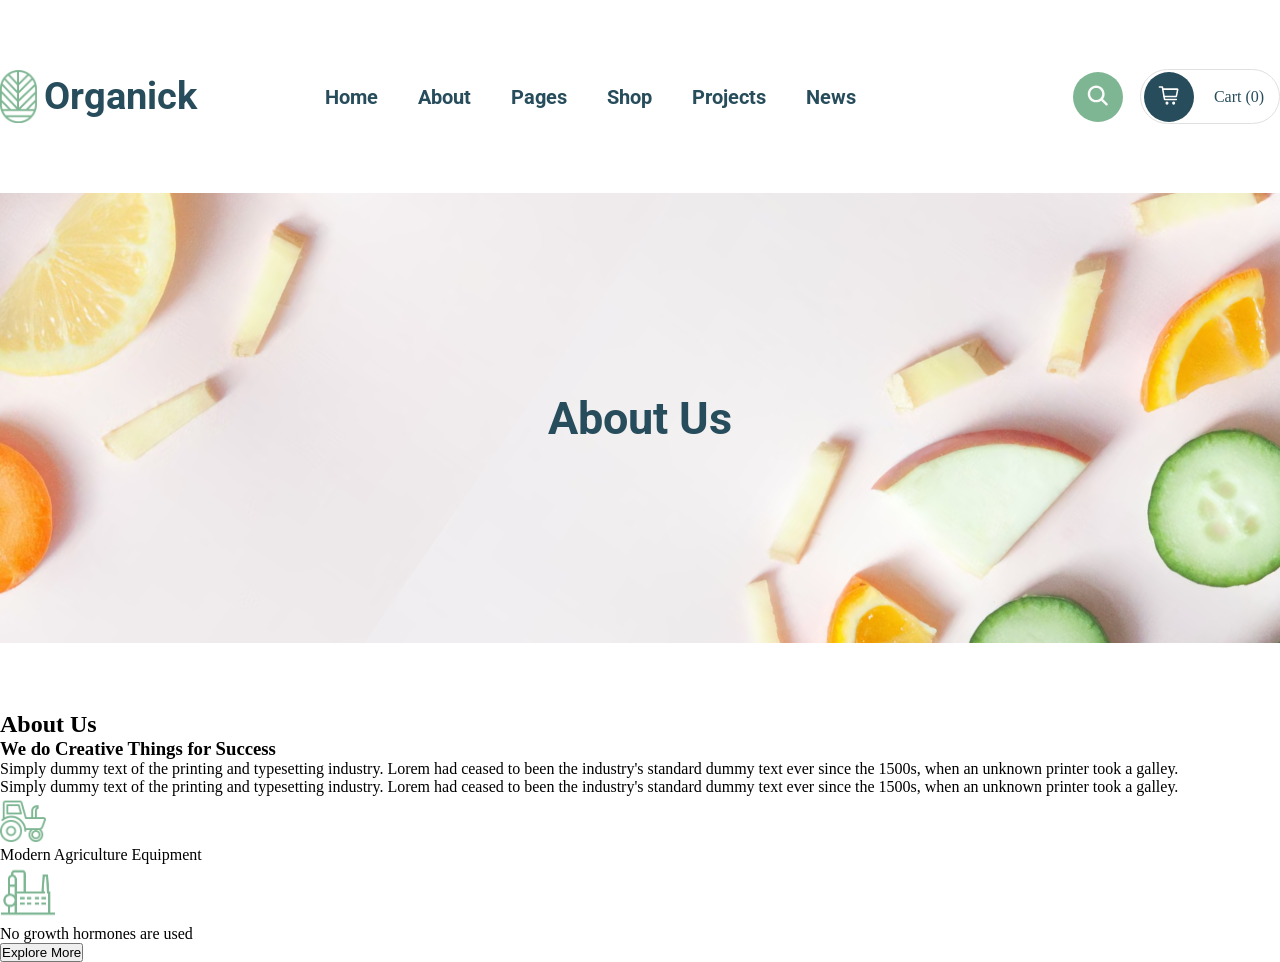
==== index.html @ ae167302 "добавление новой секции" ====
<!DOCTYPE html>
<html lang="en">
  <head>
    <meta charset="UTF-8" />
    <meta http-equiv="X-UA-Compatible" content="IE=edge" />
    <meta name="viewport" content="width=device-width, initial-scale=1.0" />
    <title>Document</title>
    <link rel="stylesheet" href="./styles.css" />
    <link rel="preconnect" href="https://fonts.googleapis.com" />
    <link rel="preconnect" href="https://fonts.gstatic.com" crossorigin />
    <link
      href="https://fonts.googleapis.com/css2?family=Roboto:ital,wght@0,100..900;1,100..900&display=swap"
      rel="stylesheet"
    />
  </head>
  <body>
    <header class="header">
      <div class="container">
        <a href="#" class="header-logo">
          <img
            src="./image/logo-organick.png"
            class="logo-organick"
            alt="logo-organick"
          />
          <span class="organick-text">Organick</span>
        </a>
        <nav class="header-navigation">
          <ul class="navigation-list">
            <li class="navigation-item">
              <a href="#" class="navigation-link">Home</a>
            </li>
            <li class="navigation-item">
              <a href="#" class="navigation-link">About</a>
            </li>
            <li class="navigation-item">
              <a href="#" class="navigation-link">Pages</a>
            </li>
            <li class="navigation-item">
              <a href="#" class="navigation-link">Shop</a>
            </li>
            <li class="navigation-item">
              <a href="#" class="navigation-link">Projects</a>
            </li>
            <li class="navigation-item">
              <a href="#" class="navigation-link">News</a>
            </li>
          </ul>
        </nav>
        <div class="header-btn__actions">
          <div class="search">
            <input type="text" class="search-btn_input" />
            <button class="search-btn">
              <img
                src="./image/loop.svg"
                alt="search-loop"
                width="21px"
                height="21px"
              />
            </button>
          </div>
          <div class="basket-wrapper">
            <button class="basket-btn">
              <img
                src="./image/basket_logo.svg"
                alt="basket-logo"
                class="basket-logo_header"
                width="21px"
                height="21px"
              />
            </button>
            <span>Cart (0)</span>
          </div>
        </div>
      </div>
    </header>

    <section class="header-bg">
      <h1>About Us</h1>
    </section>

    <section class="salad">
      <div class="container">
        <div class="salad-container">
          <div class="salad-text">
            <div class="salad-text__descriptions">
              <h2>About Us</h2>
            </div>
            <h3 class="salad-text__title">We do Creative Things for Success</h3>
            <p class="salad-text__paragraph">
              Simply dummy text of the printing and typesetting industry. Lorem
              had ceased to been the industry's standard dummy text ever since
              the 1500s, when an unknown printer took a galley.
            </p>

            <p class="salad-text__paragraph">
              Simply dummy text of the printing and typesetting industry. Lorem
              had ceased to been the industry's standard dummy text ever since
              the 1500s, when an unknown printer took a galley.
            </p>
            <div class="salad-block__img">
              <div class="salad-block__tractor">
                <img src="./image/Tractor.svg" alt="tractor" />
                <p>Modern Agriculture Equipment</p>
              </div>
              <div class="salad-block__factory">
                <img src="./image/factory.svg" alt="factory" />
                <p>No growth hormones are used</p>
              </div>
            </div>

            <button class="salad-text__button">Explore More</button>
          </div>
        </div>
      </div>
    </section>
  </body>
</html>
---- styles.css ----
* {
  margin: 0;
  padding: 0;
  box-sizing: border-box;
}

.container {
  max-width: 1400px;

  display: flex;
  justify-content: space-between;
  align-items: center;
  gap: 30px;

  margin: 0 auto;
}

.header {
  background-color: white;
  color: rgba(39, 76, 91, 1);
  padding-top: 69px;
  padding-bottom: 69px;
}

.header-logo {
  display: flex;
  gap: 19px;

  text-decoration: none;
  color: rgba(39, 76, 91, 1);
}

.header-logo:hover {
  color: rgb(21, 50, 61);
}

.logo-organick {
  width: 36.58px;
  height: 53.72px;
  border: 2px;
}

.organick-text {
  display: flex;
  align-items: end;

  width: 154px;
  height: 45px;

  font-family: Roboto, sans-serif;
  font-weight: 700;
  font-style: Bold;
  font-size: 38px;
  line-height: 100%;
  letter-spacing: 0%;
}

.navigation-list {
  display: flex;
  justify-content: space-between;
  flex-wrap: wrap;
  gap: 40px;

  list-style: none;
}

.navigation-item {
  font-family: Roboto, sans-serif;
  font-weight: 700;
  font-size: 20px;
  line-height: 100%;

  color: rgba(39, 76, 91, 1);
}

.navigation-link {
  text-decoration: none;
  color: rgba(39, 76, 91, 1);
}

.navigation-link:hover {
  color: rgb(27, 53, 65);
}

.search {
  display: flex;
  align-items: center;

  border: 1px solid white;
  border-radius: 36px;

  height: 55px;
}

.search-btn_input {
  flex-grow: 0.96;

  height: 100%;
  width: 100px;

  border: none;
  outline: none;
}

.search-btn {
  background-color: rgba(126, 182, 147, 1);

  display: inline-block;
  text-align: center;

  width: 50px;
  height: 50px;
  border-radius: 50%;
  border: none;

  cursor: pointer;
}

.basket-wrapper {
  display: flex;
  border-radius: 33px;
  border: 1px solid rgba(224, 224, 224, 1);
  gap: 25px;
  align-items: center;
  justify-content: center;

  width: 140px;
}

.basket-btn {
  background-color: white;
  flex-shrink: 0;

  width: 50px;
  height: 50px;

  border-radius: 9999px;
  border: none;
  background-color: rgba(39, 76, 91, 1);
  margin-right: 7px;

  cursor: pointer;
}

.header-btn__actions {
  display: flex;
  gap: 16px;
  justify-content: space-between;

  flex-wrap: wrap;
}

span {
  position: relative;
  right: 12px;
}

@media (max-width: 1200px) {
  .container {
    flex-direction: column;
    align-items: center;
  }

  .header-logo {
    justify-content: center;
    margin-bottom: 15px;
  }

  .header-navigation {
    margin: 15px 0;
  }

  .navigation-list {
    justify-content: center;
  }

  .header-btn__actions {
    display: flex;
    justify-content: center;
    margin-top: 15px;
  }

  .search,
  .basket-wrapper {
    margin: 0 5px;
  }

  .search-btn_input {
    height: 100%;
  }
}

@media (max-width: 580px) {
  .header-logo {
    margin: 0 auto;
  }

  .header-navigation {
    margin: 10 auto;
  }

  .navigation-list {
    flex-direction: column;
    gap: 20px;
  }

  .header-btn__actions {
    flex-wrap: wrap;
  }
}

.header-bg {
  display: flex;
  justify-content: center;
  align-items: center;

  color: rgba(39, 76, 91, 1);
  font-size: 30px;
  font-family: Roboto, sans-serif;
  background: url(./image/header_bg.png) no-repeat center/cover;

  height: 450px;
  margin-bottom: 68px;
}

.salad-container {
  display: flex;
}
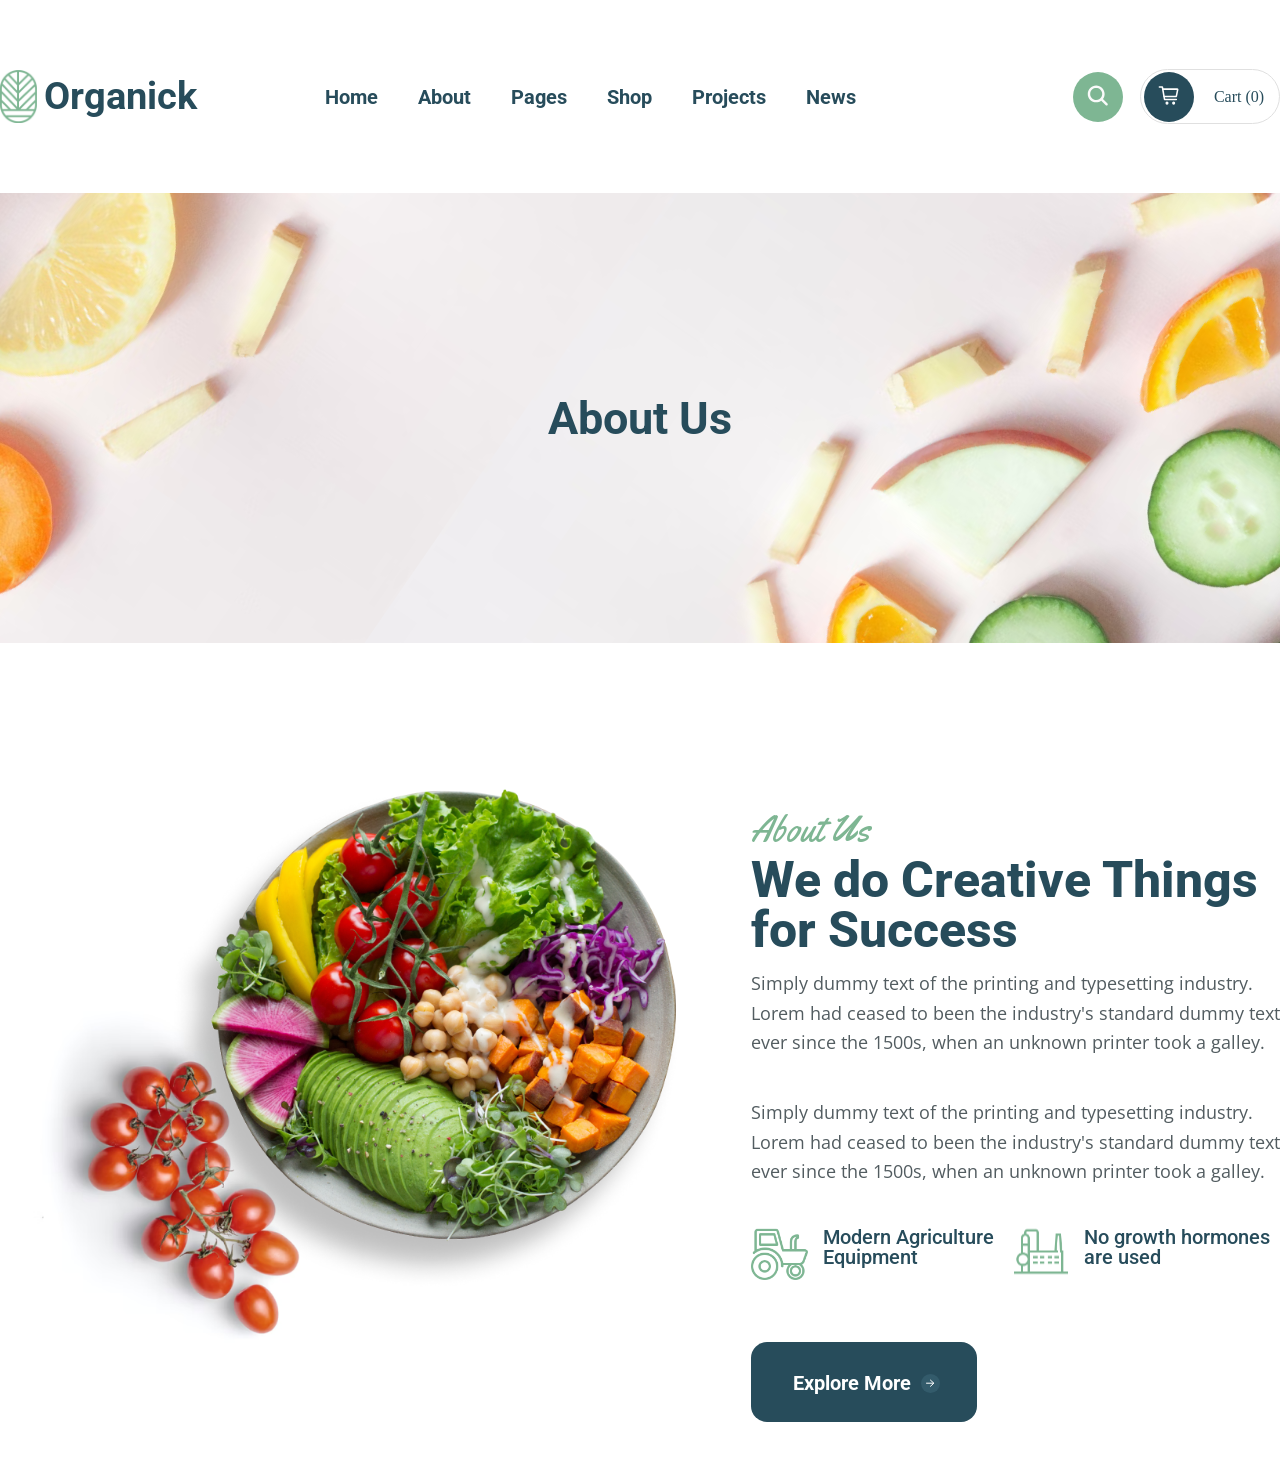
==== commit a2553577: "добавление третьей секции. нужно доработать" ====
--- a/index.html
+++ b/index.html
@@ -10,6 +10,16 @@
     <link rel="preconnect" href="https://fonts.gstatic.com" crossorigin />
     <link
       href="https://fonts.googleapis.com/css2?family=Roboto:ital,wght@0,100..900;1,100..900&display=swap"
+      rel="stylesheet"
+    />
+    <link rel="preconnect" href="https://fonts.gstatic.com" crossorigin />
+    <link
+      href="https://fonts.googleapis.com/css2?family=Yellowtail&display=swap"
+      rel="stylesheet"
+    />
+
+    <link
+      href="https://fonts.googleapis.com/css2?family=Open+Sans:ital,wght@0,300..800;1,300..800&display=swap"
       rel="stylesheet"
     />
   </head>
@@ -81,6 +91,11 @@
     <section class="salad">
       <div class="container">
         <div class="salad-container">
+          <img
+            src="./image/salad-background.png"
+            alt="salat-background"
+            class="salad__background"
+          />
           <div class="salad-text">
             <div class="salad-text__descriptions">
               <h2>About Us</h2>
@@ -108,7 +123,16 @@
               </div>
             </div>
 
-            <button class="salad-text__button">Explore More</button>
+            <button class="salad-text__button">
+              Explore More
+              <img
+                src="./image/Aerrow.svg"
+                alt="aerrow"
+                class="aerrow-btn"
+                width="19px"
+                height="19px"
+              />
+            </button>
           </div>
         </div>
       </div>
--- a/styles.css
+++ b/styles.css
@@ -223,6 +223,121 @@
   margin-bottom: 68px;
 }
 
+.salad-text__descriptions h2 {
+  margin-top: 70px;
+  margin-bottom: 8px;
+}
+
 .salad-container {
   display: flex;
-}
+  justify-content: space-between;
+  margin-top: 65px;
+
+  gap: 35px;
+}
+
+.salad-text {
+  max-width: 675px;
+  position: relative;
+  top: -35px;
+}
+
+.salad-text__descriptions h2 {
+  font-family: Yellowtail, sans-serif;
+  font-weight: 400;
+  font-size: 36px;
+  line-height: 100%;
+
+  color: rgba(126, 182, 147, 1);
+}
+
+.salad-text__title {
+  font-family: Roboto, sans-serif;
+  font-weight: 800;
+  font-style: Bold;
+  font-size: 50px;
+  line-height: 100%;
+
+  color: rgba(39, 76, 91, 1);
+
+  margin-bottom: 14px;
+}
+
+.salad-block__img {
+  display: flex;
+  justify-content: space-between;
+}
+
+.salad-block__tractor {
+  display: flex;
+  font-family: Roboto, sans-serif;
+  font-weight: 500;
+  font-size: 20px;
+  line-height: 100%;
+  color: rgba(39, 76, 91, 1);
+
+  gap: 15px;
+}
+
+.salad-block__tractor img {
+  position: relative;
+  top: -4px;
+}
+
+.salad-block__factory {
+  display: flex;
+  font-family: Roboto, sans-serif;
+  font-weight: 500;
+  font-size: 20px;
+  line-height: 100%;
+  color: rgba(39, 76, 91, 1);
+
+  gap: 15px;
+}
+
+.salad-block__factory img {
+  position: relative;
+  top: -4px;
+}
+
+.salad-text__paragraph {
+  font-family: "Open Sans", sans-serif;
+  font-weight: 400;
+  font-size: 18px;
+  line-height: 165%;
+
+  color: rgba(82, 92, 96, 1);
+  margin-bottom: 40px;
+}
+
+.salad__background {
+  width: 900px;
+  height: 600px;
+}
+
+.salad-text__button {
+  margin-top: 58px;
+
+  width: 226px;
+  height: 80px;
+  border-radius: 16px;
+
+  padding: 28px 39px 29px 39px;
+  gap: 10px;
+  background-color: rgba(39, 76, 91, 1);
+
+  font-family: Roboto, sans-serif;
+  font-weight: 700;
+  font-style: bold;
+  font-size: 20px;
+  line-height: 100%;
+
+  color: rgba(255, 255, 255, 1);
+  border: 0;
+}
+
+.aerrow-btn {
+  position: relative;
+  left: 5px;
+  top: 3px;
+}
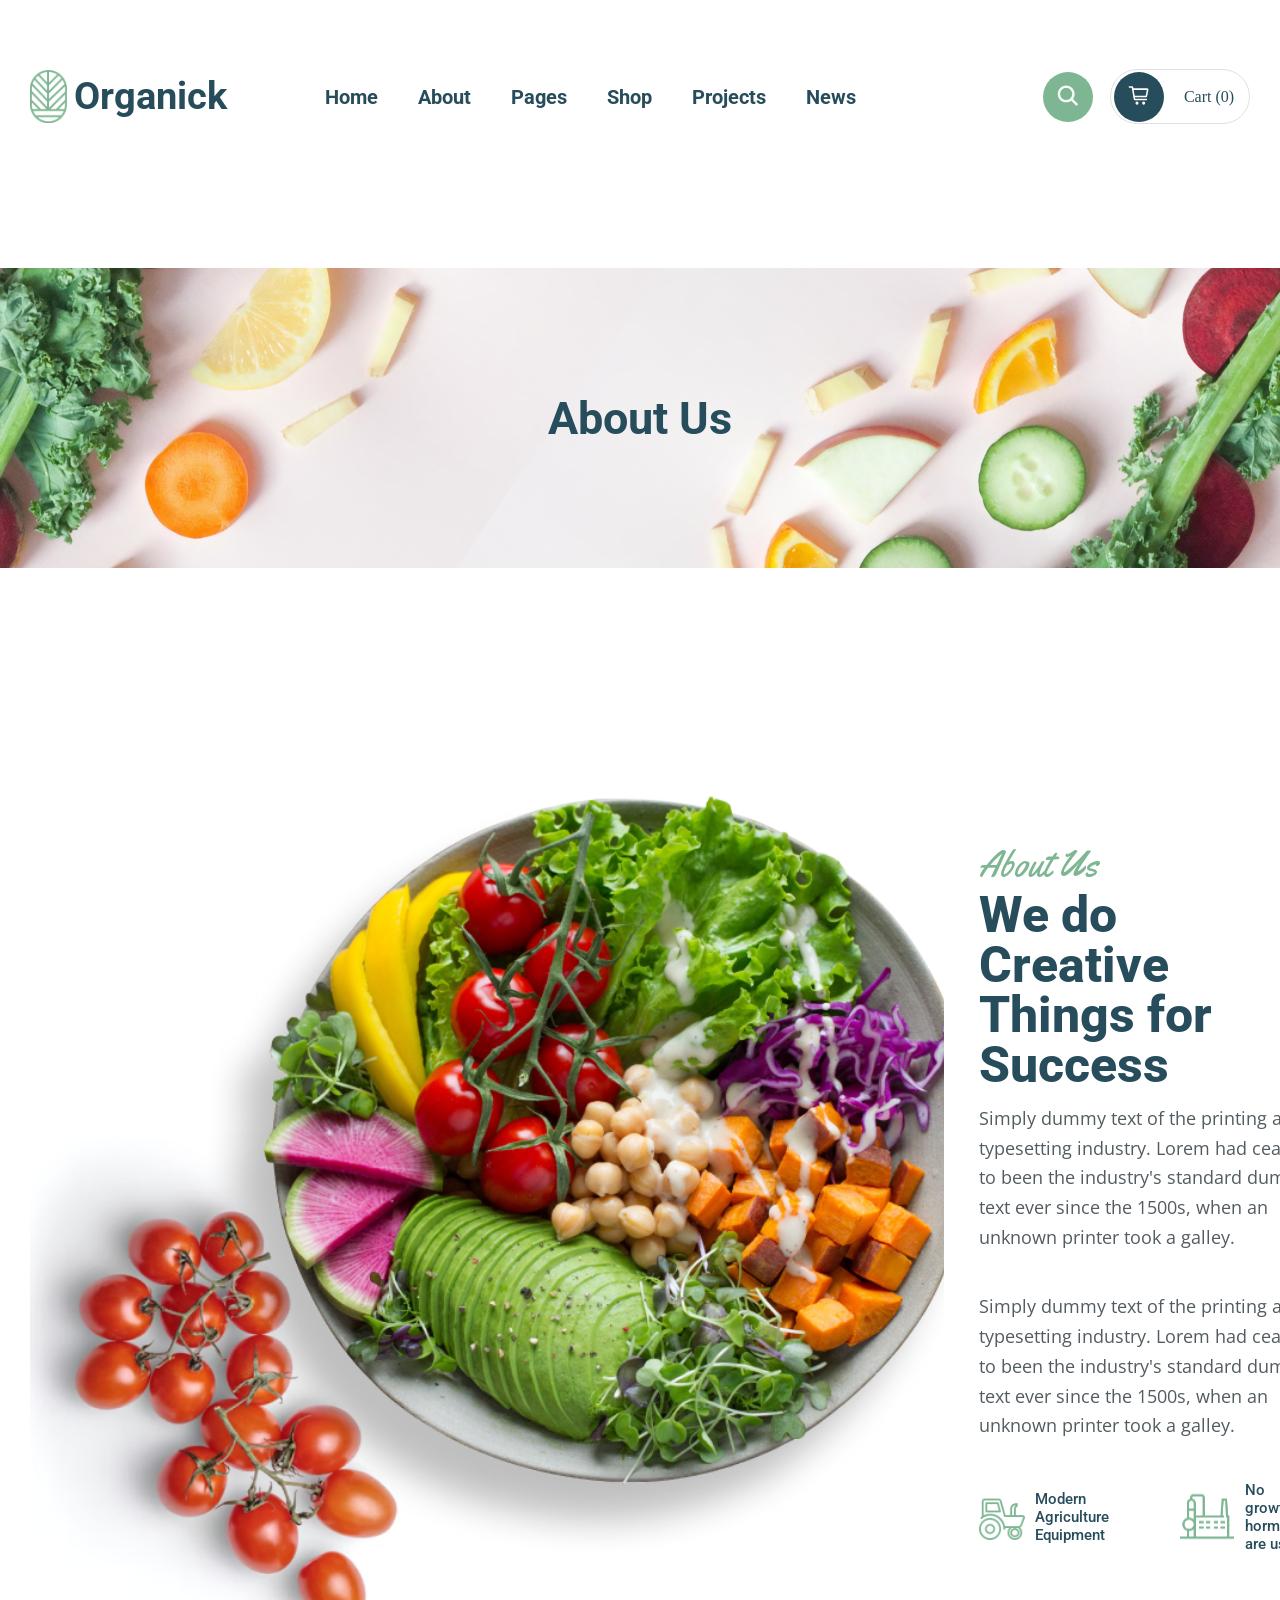
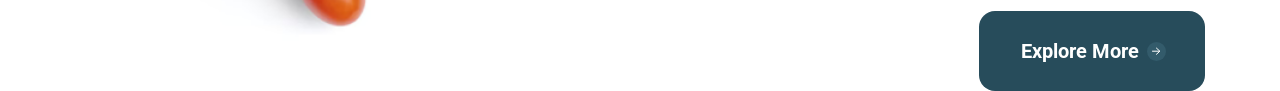
==== commit f02fb013: "подреддактировал 2 и 3 секции" ====
--- a/index.html
+++ b/index.html
@@ -115,24 +115,32 @@
             <div class="salad-block__img">
               <div class="salad-block__tractor">
                 <img src="./image/Tractor.svg" alt="tractor" />
-                <p>Modern Agriculture Equipment</p>
+                <p>
+                  Modern Agriculture <br />
+                  Equipment
+                </p>
               </div>
               <div class="salad-block__factory">
                 <img src="./image/factory.svg" alt="factory" />
-                <p>No growth hormones are used</p>
+                <p>
+                  No growth <br />
+                  hormones are used
+                </p>
               </div>
             </div>
 
-            <button class="salad-text__button">
-              Explore More
-              <img
-                src="./image/Aerrow.svg"
-                alt="aerrow"
-                class="aerrow-btn"
-                width="19px"
-                height="19px"
-              />
-            </button>
+            <div class="button-explore">
+              <button class="salad-text__button">
+                Explore More
+                <img
+                  src="./image/Aerrow.svg"
+                  alt="aerrow"
+                  class="aerrow-btn"
+                  width="19px"
+                  height="19px"
+                />
+              </button>
+            </div>
           </div>
         </div>
       </div>
--- a/styles.css
+++ b/styles.css
@@ -5,7 +5,7 @@
 }
 
 .container {
-  max-width: 1400px;
+  max-width: 1600px;
 
   display: flex;
   justify-content: space-between;
@@ -13,6 +13,7 @@
   gap: 30px;
 
   margin: 0 auto;
+  padding: 0 30px;
 }
 
 .header {
@@ -217,8 +218,8 @@
   color: rgba(39, 76, 91, 1);
   font-size: 30px;
   font-family: Roboto, sans-serif;
-  background: url(./image/header_bg.png) no-repeat center/cover;
-
+
+  background: url(./image/header_bg.png) no-repeat center/contain;
   height: 450px;
   margin-bottom: 68px;
 }
@@ -237,9 +238,9 @@
 }
 
 .salad-text {
-  max-width: 675px;
-  position: relative;
-  top: -35px;
+  display: flex;
+  flex-direction: column;
+  justify-content: space-between;
 }
 
 .salad-text__descriptions h2 {
@@ -266,38 +267,33 @@
 .salad-block__img {
   display: flex;
   justify-content: space-between;
+  align-items: center;
+  gap: 70px;
 }
 
 .salad-block__tractor {
   display: flex;
   font-family: Roboto, sans-serif;
   font-weight: 500;
-  font-size: 20px;
-  line-height: 100%;
-  color: rgba(39, 76, 91, 1);
-
-  gap: 15px;
-}
-
-.salad-block__tractor img {
-  position: relative;
-  top: -4px;
+  font-size: 15px;
+
+  color: rgba(39, 76, 91, 1);
+  align-items: center;
+
+  gap: 10px;
 }
 
 .salad-block__factory {
   display: flex;
   font-family: Roboto, sans-serif;
   font-weight: 500;
-  font-size: 20px;
-  line-height: 100%;
-  color: rgba(39, 76, 91, 1);
-
-  gap: 15px;
-}
-
-.salad-block__factory img {
-  position: relative;
-  top: -4px;
+  font-size: 15px;
+  font-style: normal;
+
+  color: rgba(39, 76, 91, 1);
+  align-items: center;
+
+  gap: 10px;
 }
 
 .salad-text__paragraph {
@@ -311,8 +307,7 @@
 }
 
 .salad__background {
-  width: 900px;
-  height: 600px;
+  object-fit: cover;
 }
 
 .salad-text__button {
@@ -334,10 +329,12 @@
 
   color: rgba(255, 255, 255, 1);
   border: 0;
-}
-
-.aerrow-btn {
+
+  cursor: pointer;
+}
+
+.salad-text__button img {
   position: relative;
-  left: 5px;
   top: 3px;
-}
+  left: 3px;
+}
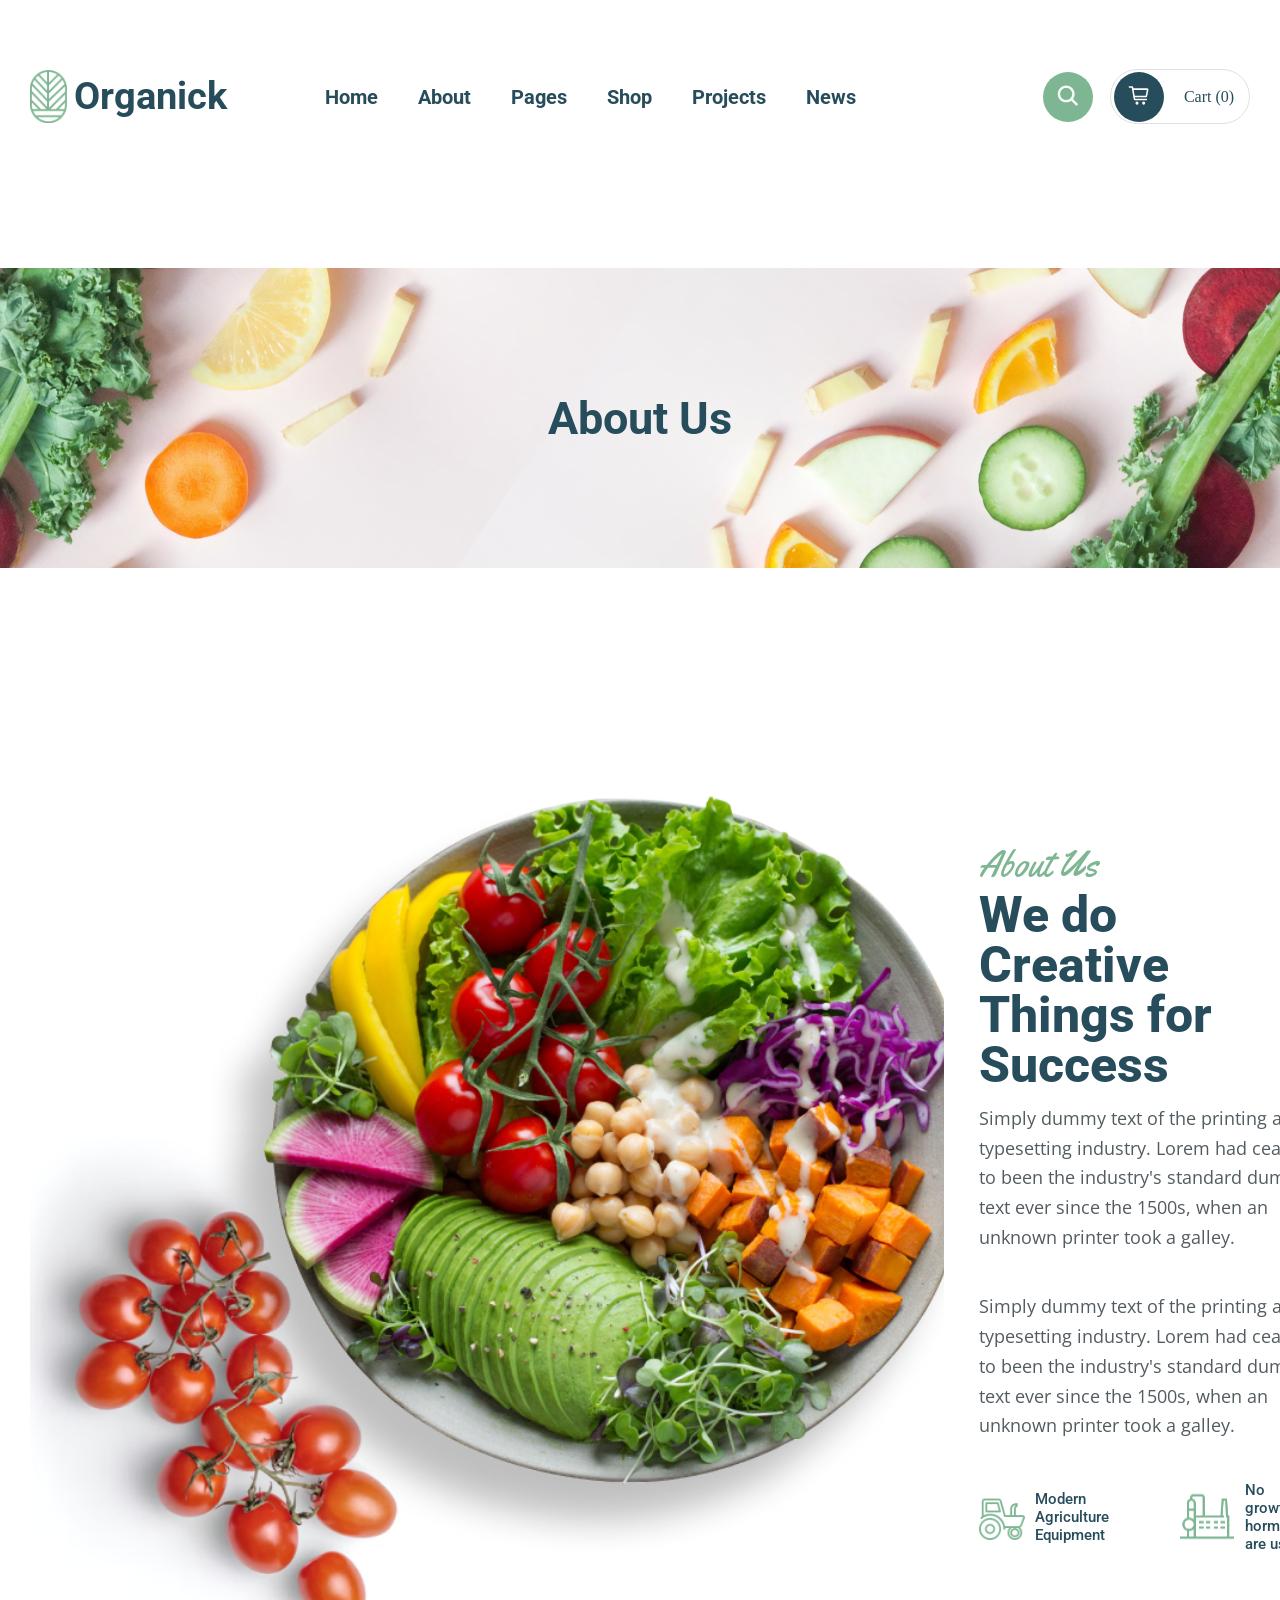
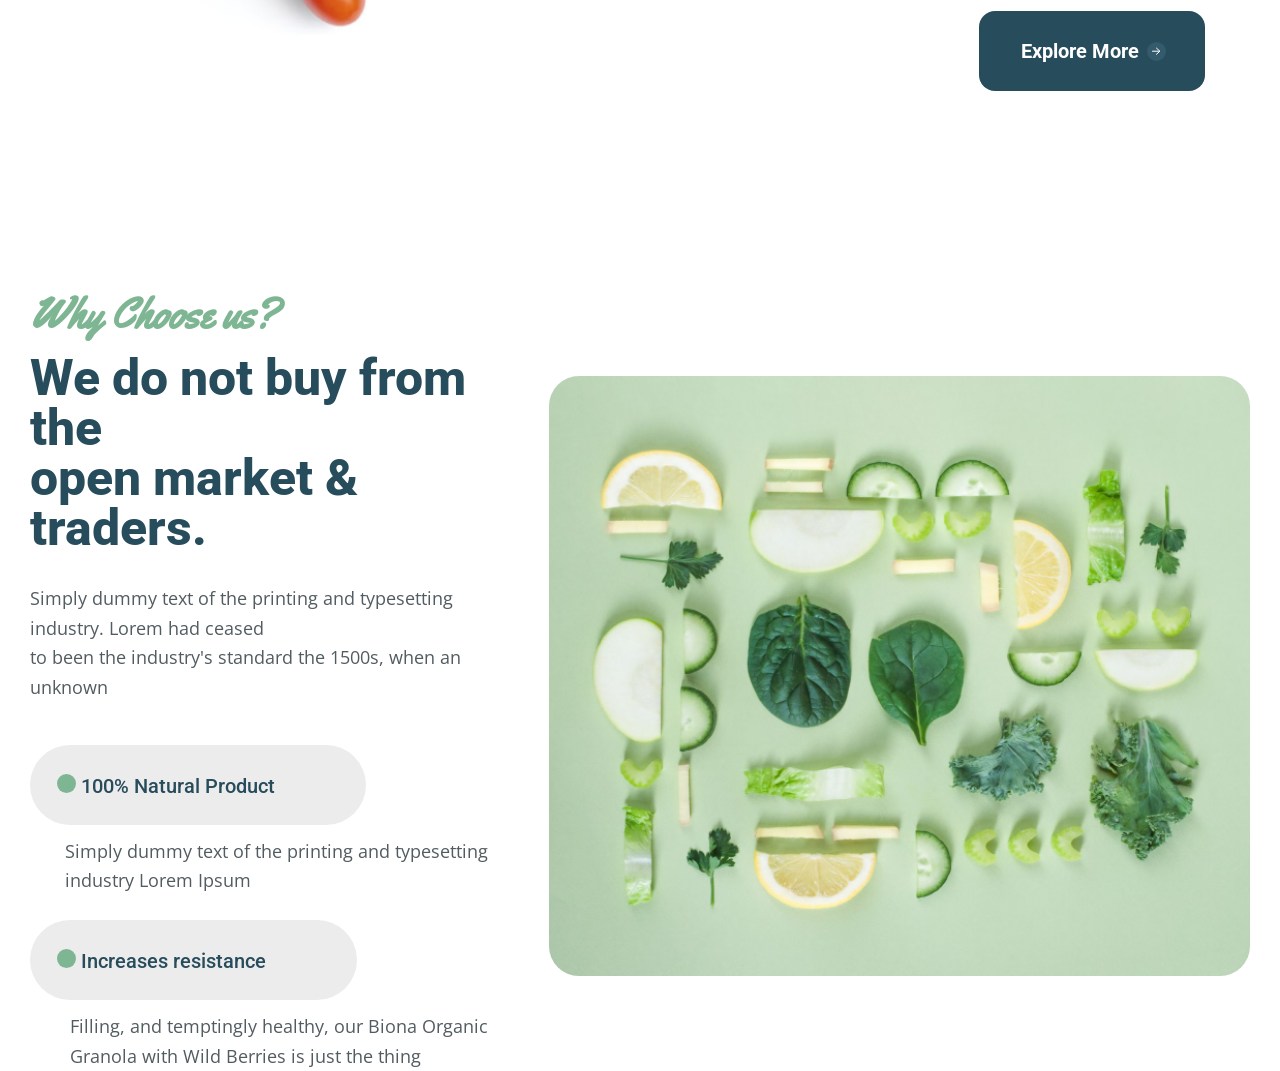
==== commit aec63090: "дописал 4-ую секцию. Нужно подправить" ====
--- a/index.html
+++ b/index.html
@@ -145,5 +145,57 @@
         </div>
       </div>
     </section>
+
+    <section class="natural">
+      <div class="container">
+        <div class="natural-container">
+          <img
+            src="./image/Lemon_cucumber.png"
+            alt="lemon_cucumber"
+            class="vegetables"
+          />
+          <div class="natural-text">
+            <div class="natural-text__descriptions">
+              <h3>Why Choose us?</h3>
+            </div>
+            <div class="natural-text__title">
+              We do not buy from the <br />
+              open market & traders.
+            </div>
+            <div class="natural-text__paragraph">
+              Simply dummy text of the printing and typesetting industry. Lorem
+              had ceased <br />
+              to been the industry's standard the 1500s, when an unknown
+            </div>
+            <div class="natural-product__descriptions">
+              <button class="natural-product__btn">
+                <img
+                  src="./image/circle_icon.svg"
+                  alt="circle_icon"
+                  class="circle_icon_svg1"
+                />
+                100% Natural Product
+              </button>
+              <p class="natural-paragraph">
+                Simply dummy text of the printing and typesetting <br />
+                industry Lorem Ipsum
+              </p>
+              <button class="natural-product__btn">
+                <img
+                  src="./image/circle_icon.svg"
+                  alt="circle_icon"
+                  class="circle_icon_svg2"
+                />
+                Increases resistance
+              </button>
+              <p class="natural-text__paragraphtwo">
+                Filling, and temptingly healthy, our Biona Organic <br />
+                Granola with Wild Berries is just the thing
+              </p>
+            </div>
+          </div>
+        </div>
+      </div>
+    </section>
   </body>
 </html>
--- a/styles.css
+++ b/styles.css
@@ -338,3 +338,106 @@
   top: 3px;
   left: 3px;
 }
+
+.natural-container {
+  margin-top: 190px;
+  display: flex;
+  flex-direction: row-reverse;
+  justify-content: space-between;
+  gap: 51px;
+
+  align-items: center;
+}
+
+.natural-text {
+  display: flex;
+  flex-direction: column;
+  /* justify-content: space-between; */
+
+  gap: 6px;
+}
+
+.natural-text__descriptions {
+  padding-top: 15px;
+
+  font-family: Yellowtail, sans-serif;
+  font-weight: 400;
+  font-size: 36px;
+  line-height: 100%;
+
+  color: rgba(126, 182, 147, 1);
+}
+
+.natural-text__title {
+  padding-top: 15px;
+
+  font-family: Roboto, sans-serif;
+  font-weight: 800;
+  font-size: 50px;
+  line-height: 100%;
+
+  color: rgba(39, 76, 91, 1);
+}
+
+.natural-text__paragraph {
+  font-family: "Open Sans", sans-serif;
+  font-weight: 400;
+  font-size: 18px;
+  line-height: 165%;
+
+  color: rgba(82, 92, 96, 1);
+  padding-top: 25px;
+  padding-bottom: 36px;
+}
+
+.natural-product__btn {
+  border-radius: 49px;
+  padding-top: 29px;
+  padding-right: 91px;
+  padding-bottom: 29px;
+  padding-left: 27px;
+
+  gap: 10px;
+  background-color: rgba(236, 236, 236, 1);
+
+  color: rgba(39, 76, 91, 1);
+  font-family: Roboto, sans-serif;
+  font-size: 20px;
+  font-weight: 500;
+  line-height: 100%;
+
+  border: 0;
+}
+
+.natural-paragraph {
+  font-family: "Open Sans", sans-serif;
+  font-weight: 400;
+  font-size: 18px;
+  line-height: 165%;
+
+  color: rgba(82, 92, 96, 1);
+
+  padding-top: 12px;
+  padding-bottom: 24px;
+
+  display: flex;
+  padding-left: 35px;
+}
+
+.natural-text__paragraphtwo {
+  font-family: "Open Sans", sans-serif;
+  font-weight: 400;
+  font-size: 18px;
+  line-height: 165%;
+
+  color: rgba(82, 92, 96, 1);
+
+  padding-top: 12px;
+  display: flex;
+  padding-left: 40px;
+}
+
+.vegetables {
+  border-radius: 30px;
+  height: 600px;
+}
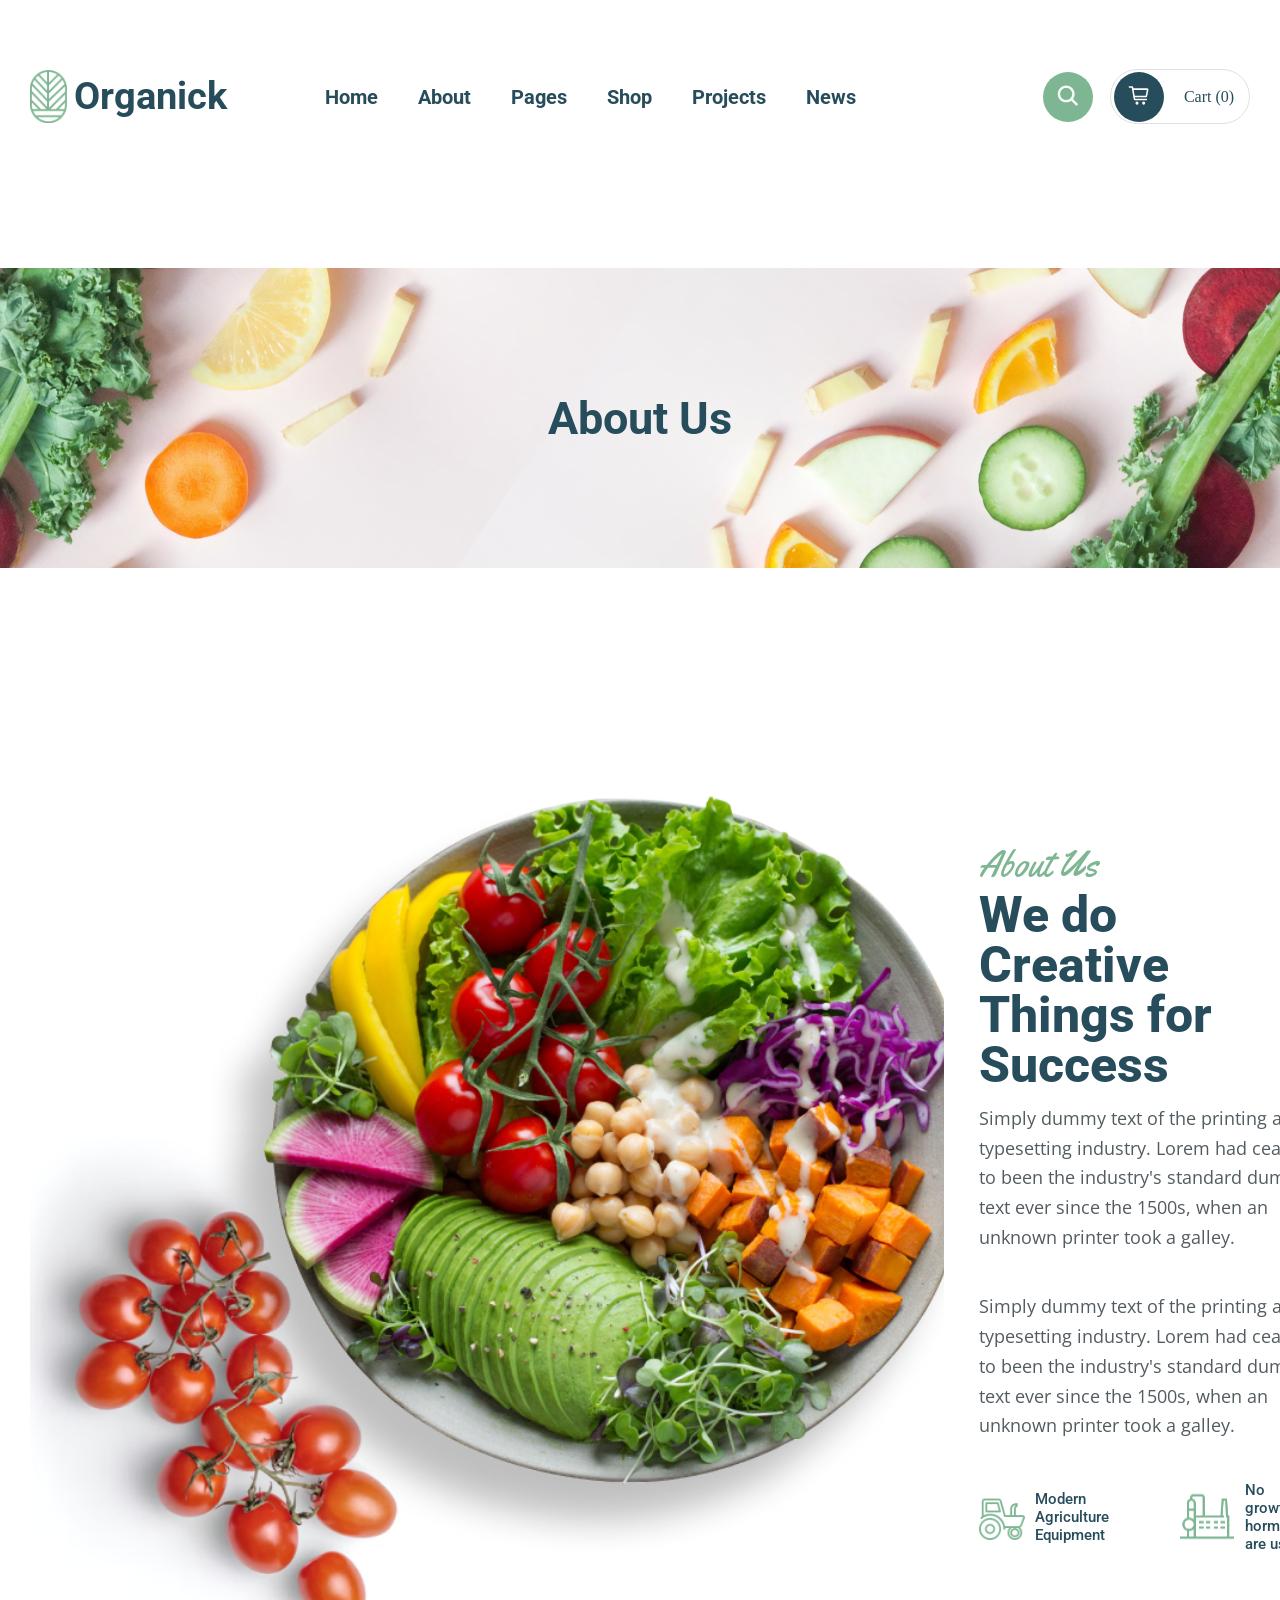
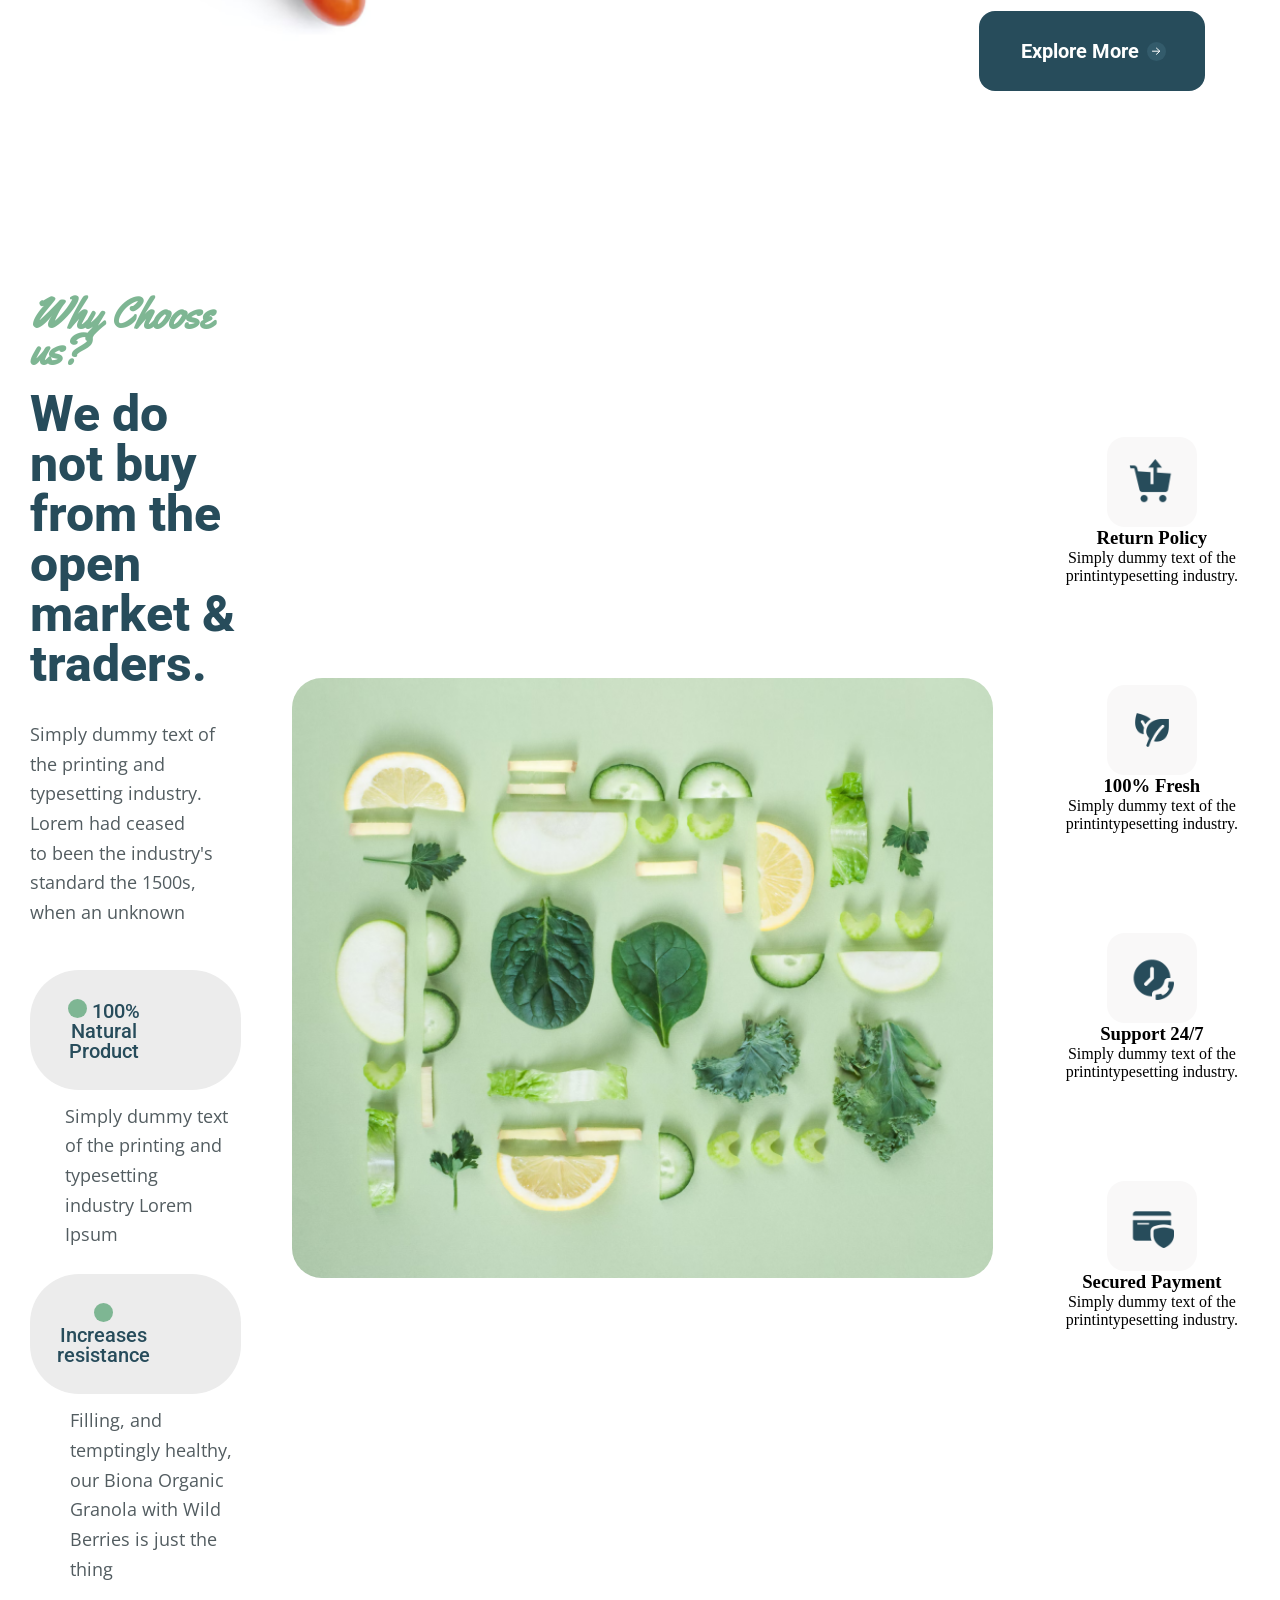
==== commit 4634089d: "добавление новой секции" ====
--- a/index.html
+++ b/index.html
@@ -195,6 +195,48 @@
             </div>
           </div>
         </div>
+
+        <div class="natural-container__item">
+          <div class="natural-item">
+            <div class="natural-item__border">
+              <img
+                src="./image/Return Purchase.svg"
+                alt=""
+                class="return_basket"
+              />
+            </div>
+            <h3 class="natural-item__title">Return Policy</h3>
+            <p>Simply dummy text of the printintypesetting industry.</p>
+          </div>
+
+          <div class="natural-item">
+            <div class="natural-item__border">
+              <img src="./image/fresh_food.svg" alt="" class="fresh_food" />
+            </div>
+            <h3 class="natural-item__title">100% Fresh</h3>
+            <p>Simply dummy text of the printintypesetting industry.</p>
+          </div>
+
+          <div class="natural-item">
+            <div class="natural-item__border">
+              <img src="./image/Phone Time.svg" alt="" class="phone_time" />
+            </div>
+            <h3 class="natural-item__title">Support 24/7</h3>
+            <p>Simply dummy text of the printintypesetting industry.</p>
+          </div>
+
+          <div class="natural-item">
+            <div class="natural-item__border">
+              <img
+                src="./image/Card Security.svg"
+                alt=""
+                class="card_security"
+              />
+            </div>
+            <h3 class="natural-item__title">Secured Payment</h3>
+            <p>Simply dummy text of the printintypesetting industry.</p>
+          </div>
+        </div>
       </div>
     </section>
   </body>
--- a/styles.css
+++ b/styles.css
@@ -337,6 +337,12 @@
   position: relative;
   top: 3px;
   left: 3px;
+}
+
+.natural {
+  display: flex;
+  justify-content: space-between;
+  flex-wrap: wrap;
 }
 
 .natural-container {
@@ -435,9 +441,35 @@
   padding-top: 12px;
   display: flex;
   padding-left: 40px;
+  margin-bottom: 90px;
 }
 
 .vegetables {
   border-radius: 30px;
   height: 600px;
 }
+
+.natural-container__item {
+  display: flex;
+  justify-content: space-around;
+  flex-wrap: wrap;
+}
+
+.natural-item {
+  width: 257px;
+  padding: 50px 10px;
+  background: #fff;
+  border-radius: 30px;
+  text-align: center;
+}
+
+.natural-item__border {
+  margin: 0 auto;
+  display: flex;
+  align-items: center;
+  justify-content: center;
+  width: 90px;
+  height: 90px;
+  background: #f9f8f8;
+  border-radius: 18px;
+}
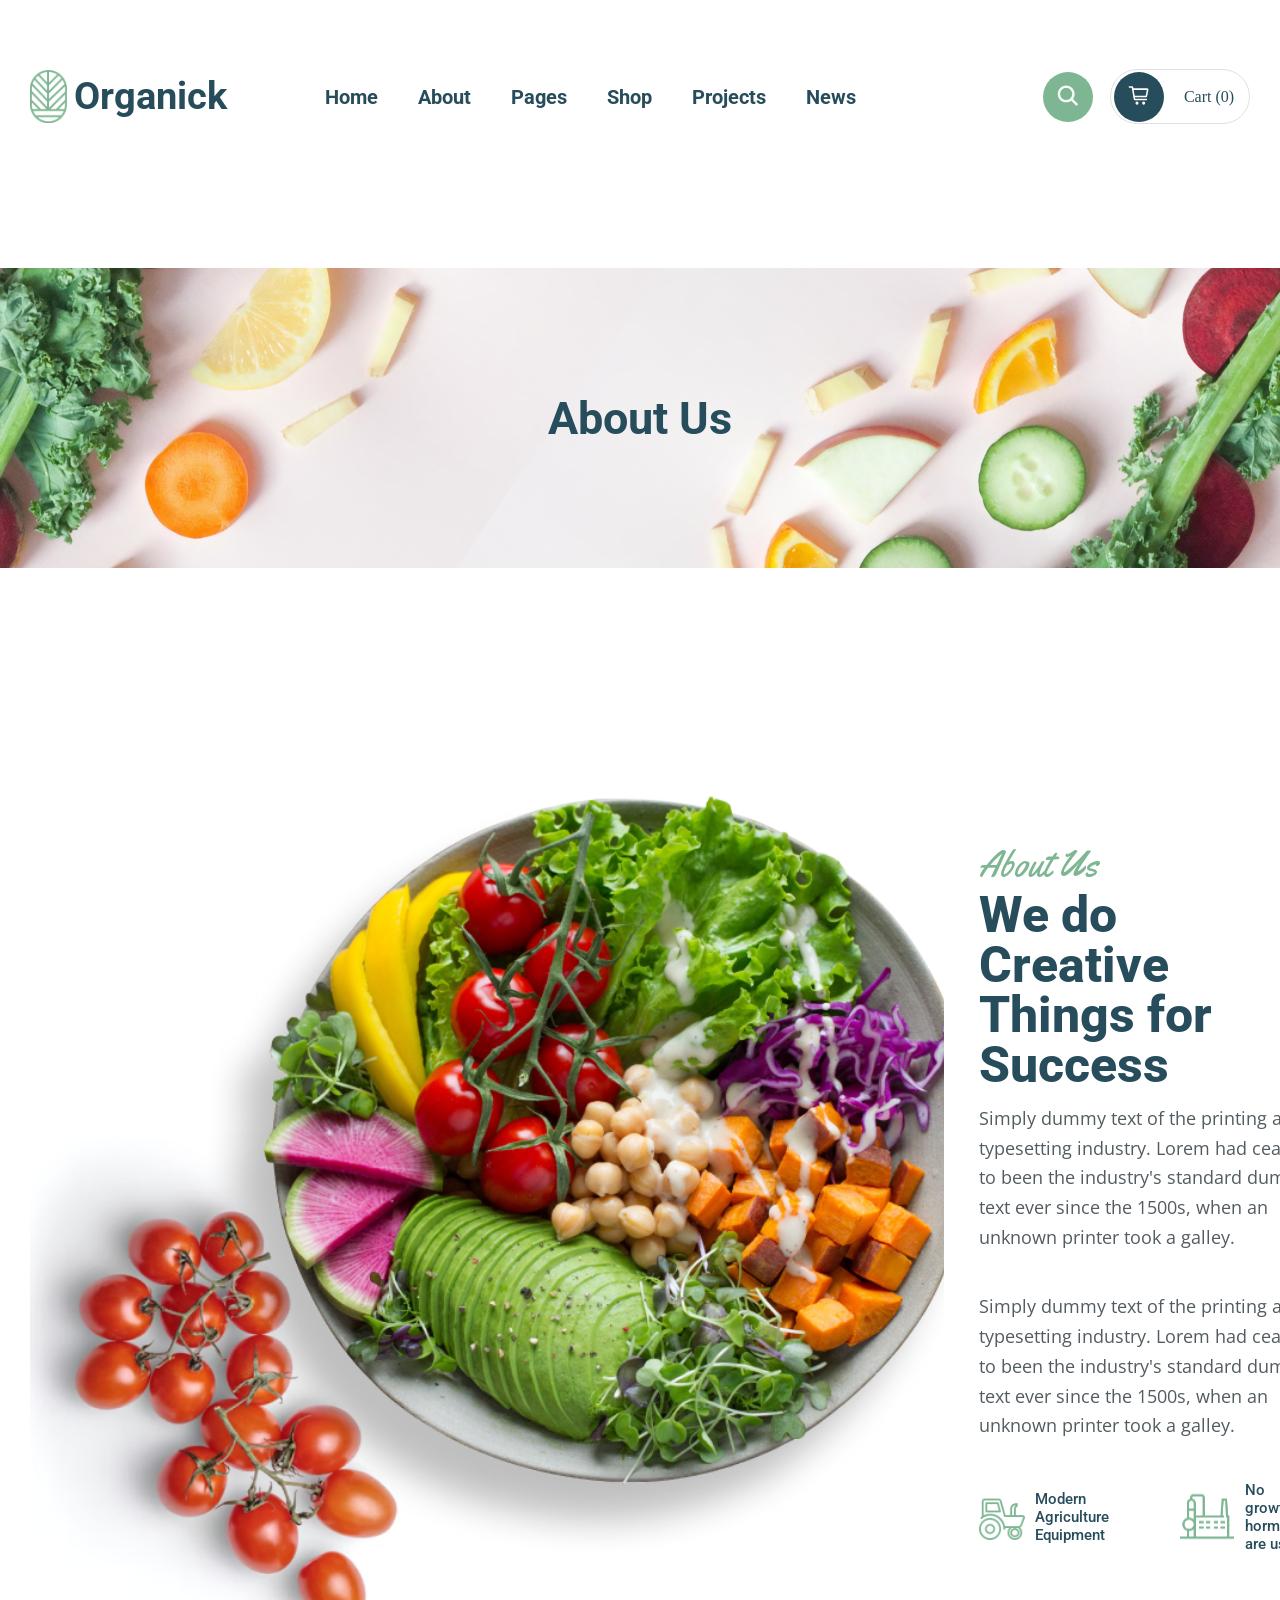
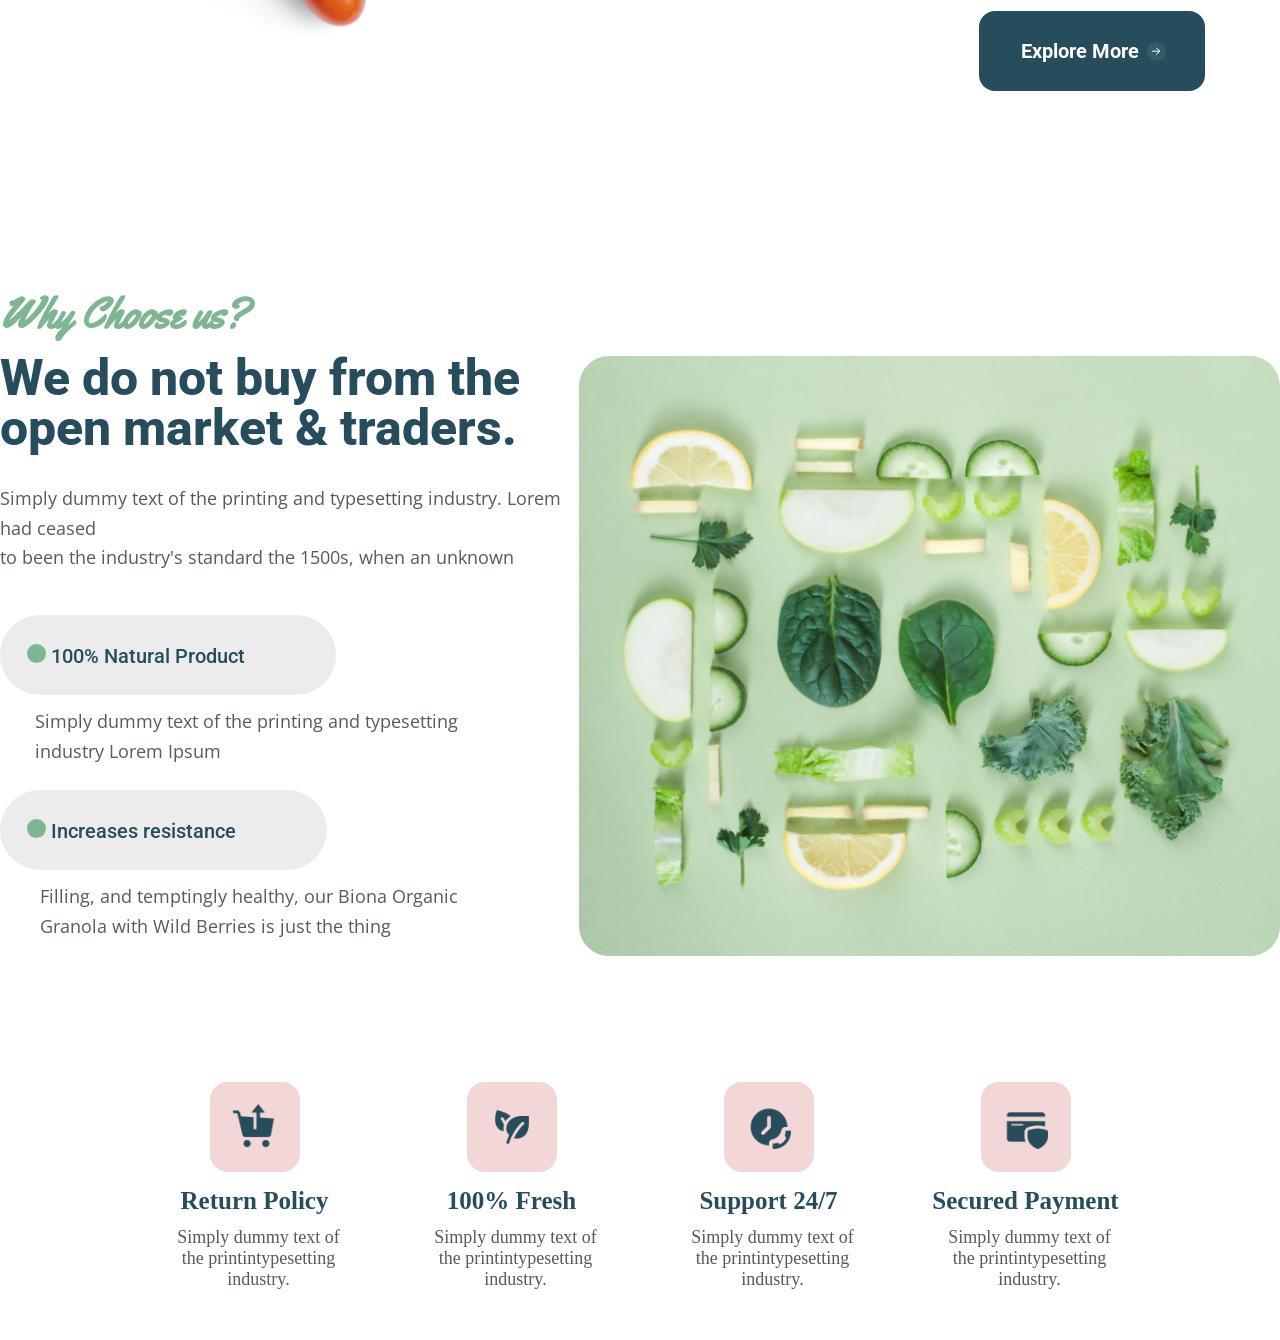
==== commit a4e9e485: "исправление секции" ====
--- a/index.html
+++ b/index.html
@@ -147,95 +147,89 @@
     </section>
 
     <section class="natural">
-      <div class="container">
-        <div class="natural-container">
-          <img
-            src="./image/Lemon_cucumber.png"
-            alt="lemon_cucumber"
-            class="vegetables"
-          />
-          <div class="natural-text">
-            <div class="natural-text__descriptions">
-              <h3>Why Choose us?</h3>
-            </div>
-            <div class="natural-text__title">
-              We do not buy from the <br />
-              open market & traders.
-            </div>
-            <div class="natural-text__paragraph">
-              Simply dummy text of the printing and typesetting industry. Lorem
-              had ceased <br />
-              to been the industry's standard the 1500s, when an unknown
-            </div>
-            <div class="natural-product__descriptions">
-              <button class="natural-product__btn">
-                <img
-                  src="./image/circle_icon.svg"
-                  alt="circle_icon"
-                  class="circle_icon_svg1"
-                />
-                100% Natural Product
-              </button>
-              <p class="natural-paragraph">
-                Simply dummy text of the printing and typesetting <br />
-                industry Lorem Ipsum
-              </p>
-              <button class="natural-product__btn">
-                <img
-                  src="./image/circle_icon.svg"
-                  alt="circle_icon"
-                  class="circle_icon_svg2"
-                />
-                Increases resistance
-              </button>
-              <p class="natural-text__paragraphtwo">
-                Filling, and temptingly healthy, our Biona Organic <br />
-                Granola with Wild Berries is just the thing
-              </p>
-            </div>
-          </div>
-        </div>
-
-        <div class="natural-container__item">
-          <div class="natural-item">
-            <div class="natural-item__border">
-              <img
-                src="./image/Return Purchase.svg"
-                alt=""
-                class="return_basket"
-              />
-            </div>
-            <h3 class="natural-item__title">Return Policy</h3>
-            <p>Simply dummy text of the printintypesetting industry.</p>
-          </div>
-
-          <div class="natural-item">
-            <div class="natural-item__border">
-              <img src="./image/fresh_food.svg" alt="" class="fresh_food" />
-            </div>
-            <h3 class="natural-item__title">100% Fresh</h3>
-            <p>Simply dummy text of the printintypesetting industry.</p>
-          </div>
-
-          <div class="natural-item">
-            <div class="natural-item__border">
-              <img src="./image/Phone Time.svg" alt="" class="phone_time" />
-            </div>
-            <h3 class="natural-item__title">Support 24/7</h3>
-            <p>Simply dummy text of the printintypesetting industry.</p>
-          </div>
-
-          <div class="natural-item">
-            <div class="natural-item__border">
-              <img
-                src="./image/Card Security.svg"
-                alt=""
-                class="card_security"
-              />
-            </div>
-            <h3 class="natural-item__title">Secured Payment</h3>
-            <p>Simply dummy text of the printintypesetting industry.</p>
-          </div>
+      <div class="natural-container">
+        <img
+          src="./image/Lemon_cucumber.png"
+          alt="lemon_cucumber"
+          class="vegetables"
+        />
+        <div class="natural-text">
+          <div class="natural-text__descriptions">
+            <h3>Why Choose us?</h3>
+          </div>
+          <div class="natural-text__title">
+            We do not buy from the <br />
+            open market & traders.
+          </div>
+          <div class="natural-text__paragraph">
+            Simply dummy text of the printing and typesetting industry. Lorem
+            had ceased <br />
+            to been the industry's standard the 1500s, when an unknown
+          </div>
+          <div class="natural-product__descriptions">
+            <button class="natural-product__btn">
+              <img
+                src="./image/circle_icon.svg"
+                alt="circle_icon"
+                class="circle_icon_svg1"
+              />
+              100% Natural Product
+            </button>
+            <p class="natural-paragraph">
+              Simply dummy text of the printing and typesetting <br />
+              industry Lorem Ipsum
+            </p>
+            <button class="natural-product__btn">
+              <img
+                src="./image/circle_icon.svg"
+                alt="circle_icon"
+                class="circle_icon_svg2"
+              />
+              Increases resistance
+            </button>
+            <p class="natural-text__paragraphtwo">
+              Filling, and temptingly healthy, our Biona Organic <br />
+              Granola with Wild Berries is just the thing
+            </p>
+          </div>
+        </div>
+      </div>
+
+      <div class="natural-container__item">
+        <div class="natural-item">
+          <div class="natural-item__border">
+            <img
+              src="./image/Return Purchase.svg"
+              alt=""
+              class="return_basket"
+            />
+          </div>
+          <h3 class="natural-item__title">Return Policy</h3>
+          <p>Simply dummy text of the printintypesetting industry.</p>
+        </div>
+
+        <div class="natural-item">
+          <div class="natural-item__border">
+            <img src="./image/fresh_food.svg" alt="" class="fresh_food" />
+          </div>
+          <h3 class="natural-item__title">100% Fresh</h3>
+          <p>Simply dummy text of the printintypesetting industry.</p>
+        </div>
+
+        <div class="natural-item">
+          <div class="natural-item__border">
+            <img src="./image/Phone Time.svg" alt="" class="phone_time" />
+          </div>
+          <h3 class="natural-item__title">Support 24/7</h3>
+          <p>Simply dummy text of the printintypesetting industry.</p>
+        </div>
+
+        <div class="natural-item">
+          <div class="natural-item__border">
+            <img src="./image/Card Security.svg" alt="" class="card_security" />
+          </div>
+          <h3 class="natural-item__title">Secured Payment</h3>
+          <p>Simply dummy text of the printintypesetting industry.</p>
         </div>
       </div>
     </section>
--- a/styles.css
+++ b/styles.css
@@ -340,17 +340,17 @@
 }
 
 .natural {
-  display: flex;
-  justify-content: space-between;
-  flex-wrap: wrap;
+  /* display: flex;
+  justify-content: space-between;
+  flex-wrap: wrap; */
 }
 
 .natural-container {
   margin-top: 190px;
   display: flex;
   flex-direction: row-reverse;
-  justify-content: space-between;
-  gap: 51px;
+  justify-content: space-around;
+  /* gap: 51px; */
 
   align-items: center;
 }
@@ -359,6 +359,7 @@
   display: flex;
   flex-direction: column;
   /* justify-content: space-between; */
+  /* padding-right: 50px; */
 
   gap: 6px;
 }
@@ -451,8 +452,7 @@
 
 .natural-container__item {
   display: flex;
-  justify-content: space-around;
-  flex-wrap: wrap;
+  justify-content: center;
 }
 
 .natural-item {
@@ -461,6 +461,9 @@
   background: #fff;
   border-radius: 30px;
   text-align: center;
+
+  color: rgba(39, 76, 91, 1);
+  align-items: center;
 }
 
 .natural-item__border {
@@ -470,6 +473,21 @@
   justify-content: center;
   width: 90px;
   height: 90px;
-  background: #f9f8f8;
+  background: #f3d6d6;
   border-radius: 18px;
 }
+
+.natural-item__title {
+  padding-top: 15px;
+  font-weight: 800;
+  font-size: 25px;
+}
+
+.natural-item p {
+  padding-top: 12px;
+
+  color: rgba(82, 92, 96, 1);
+  font-size: 18px;
+  width: 185px;
+  margin-left: 30px;
+}
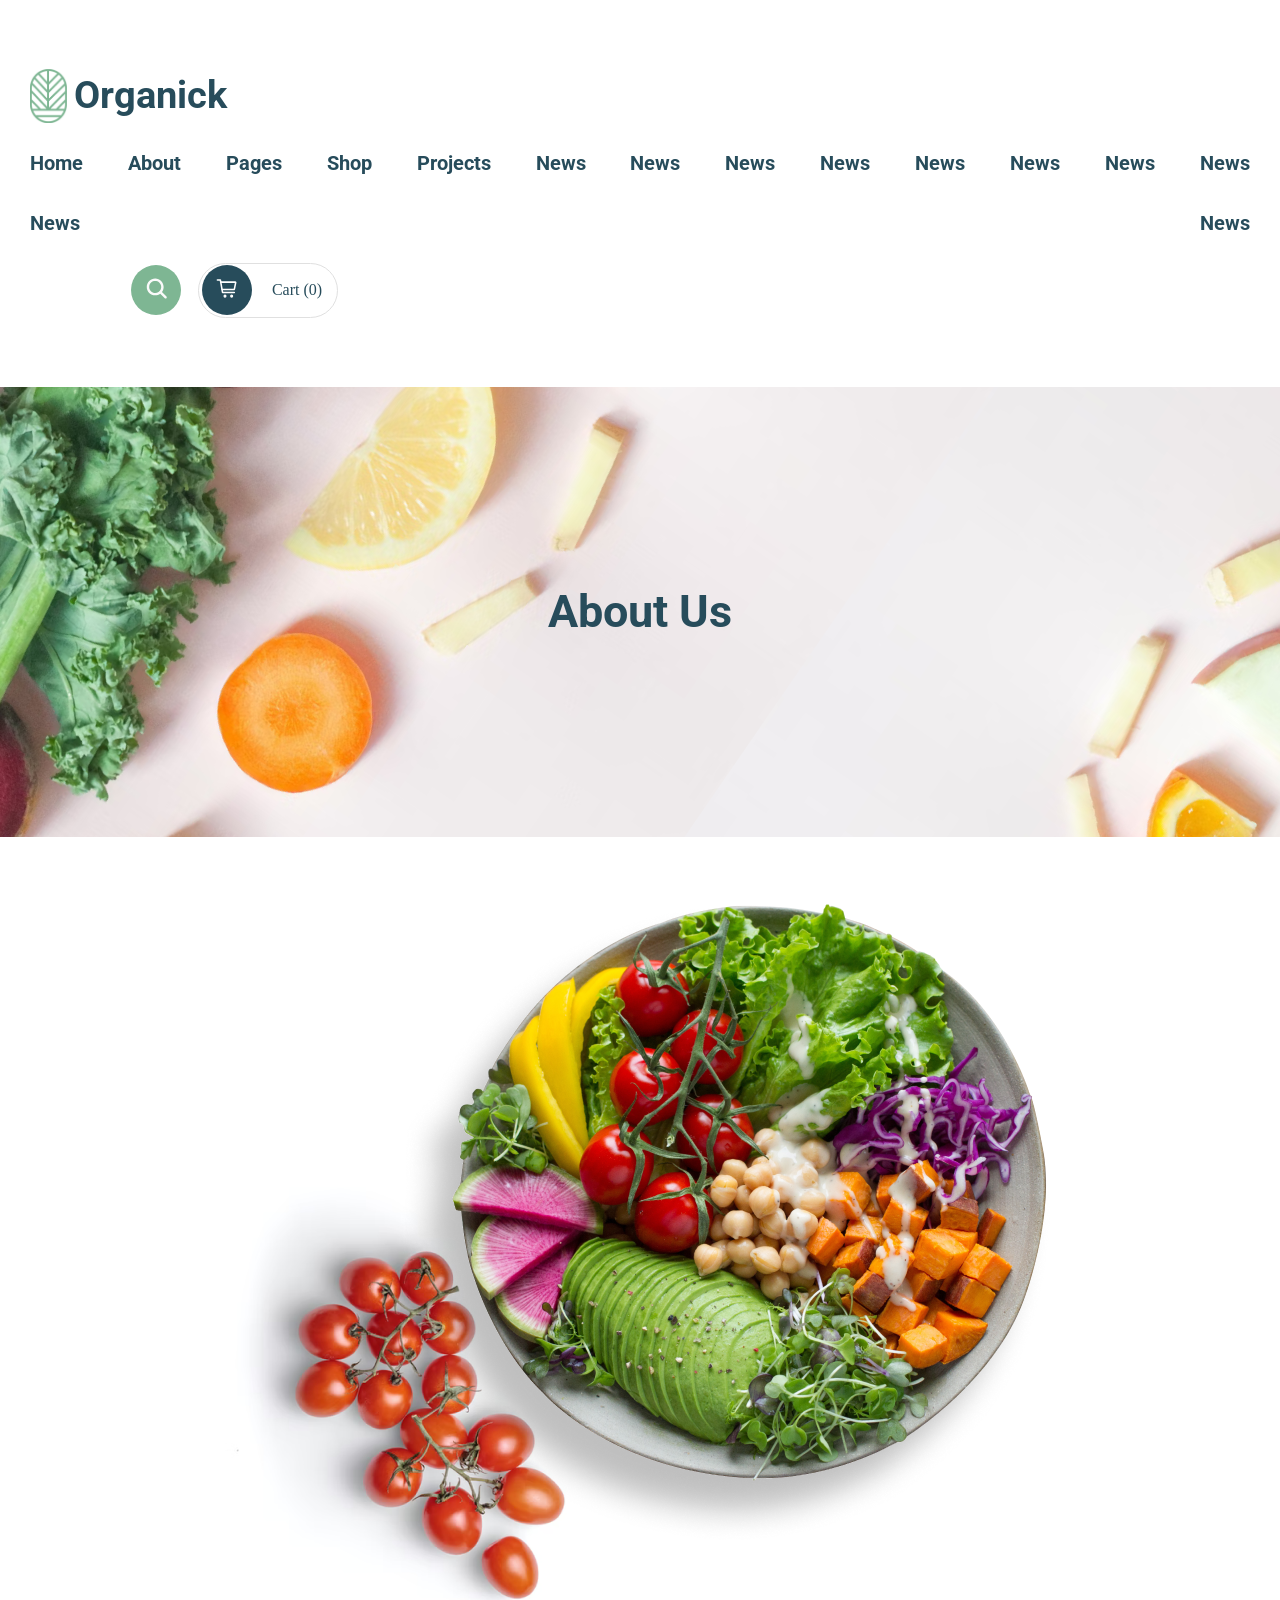
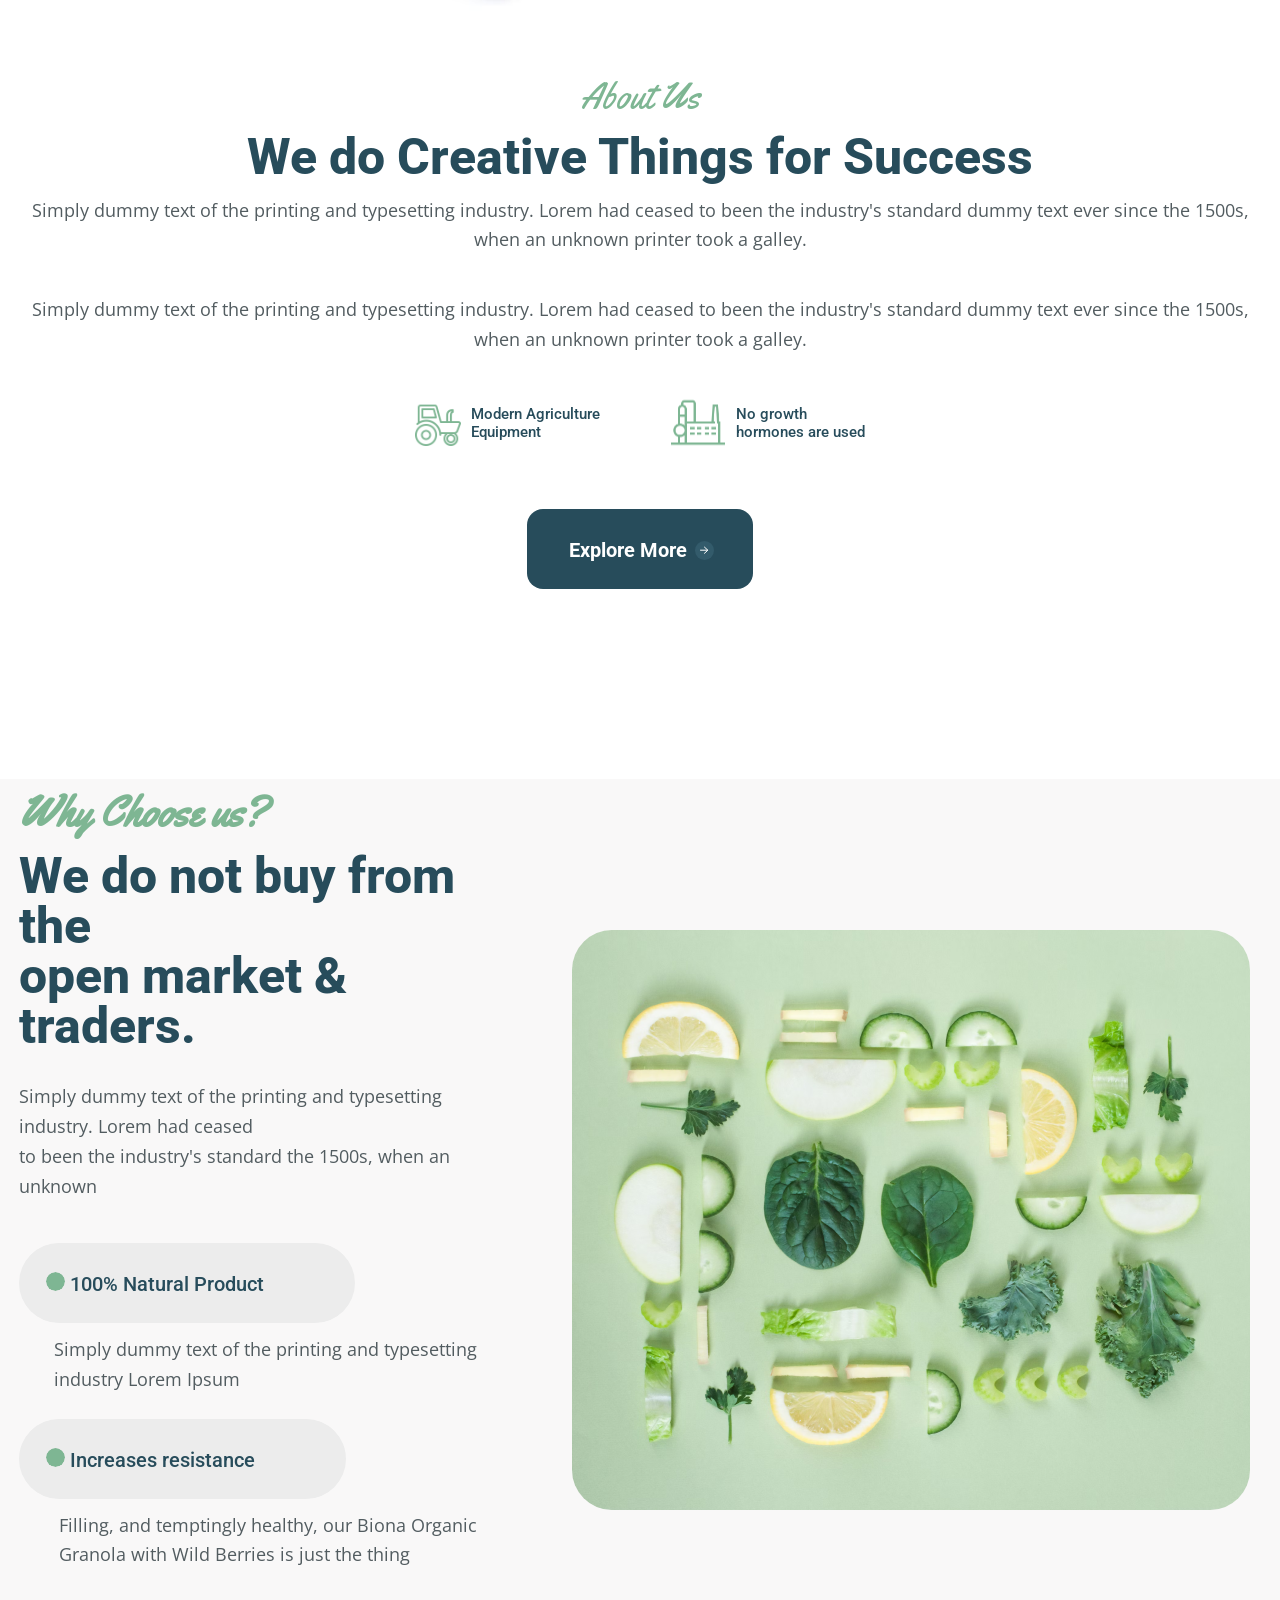
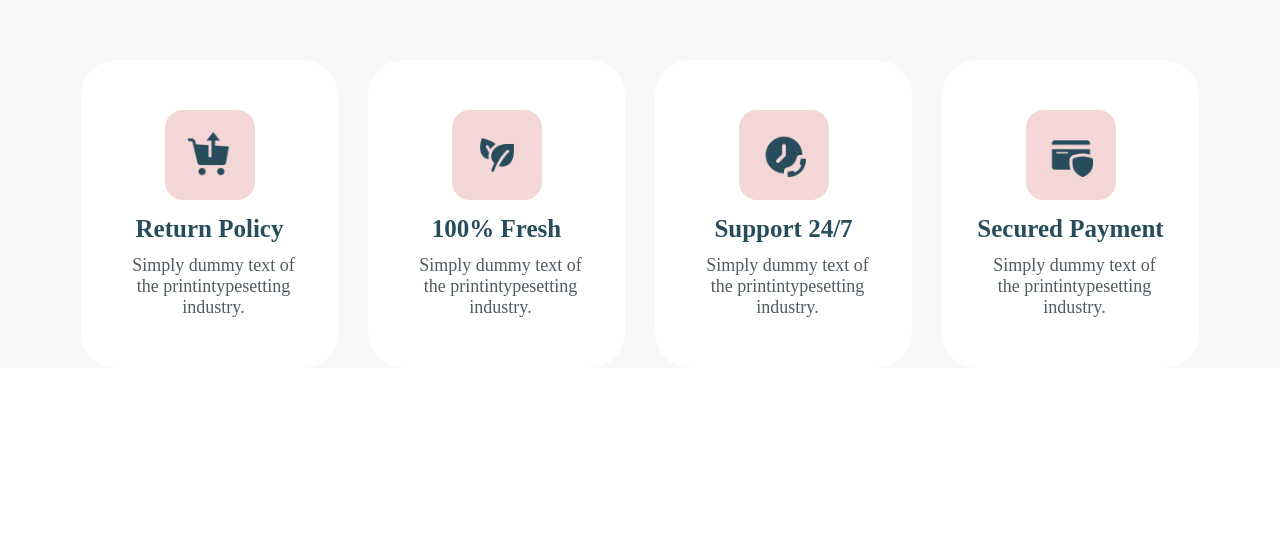
==== commit e4eeddd1: "вёрстка по макету + адаптив" ====
--- a/index.html
+++ b/index.html
@@ -26,66 +26,97 @@
   <body>
     <header class="header">
       <div class="container">
-        <a href="#" class="header-logo">
-          <img
-            src="./image/logo-organick.png"
-            class="logo-organick"
-            alt="logo-organick"
-          />
-          <span class="organick-text">Organick</span>
-        </a>
-        <nav class="header-navigation">
-          <ul class="navigation-list">
-            <li class="navigation-item">
-              <a href="#" class="navigation-link">Home</a>
-            </li>
-            <li class="navigation-item">
-              <a href="#" class="navigation-link">About</a>
-            </li>
-            <li class="navigation-item">
-              <a href="#" class="navigation-link">Pages</a>
-            </li>
-            <li class="navigation-item">
-              <a href="#" class="navigation-link">Shop</a>
-            </li>
-            <li class="navigation-item">
-              <a href="#" class="navigation-link">Projects</a>
-            </li>
-            <li class="navigation-item">
-              <a href="#" class="navigation-link">News</a>
-            </li>
-          </ul>
-        </nav>
-        <div class="header-btn__actions">
-          <div class="search">
-            <input type="text" class="search-btn_input" />
-            <button class="search-btn">
-              <img
-                src="./image/loop.svg"
-                alt="search-loop"
-                width="21px"
-                height="21px"
-              />
-            </button>
-          </div>
-          <div class="basket-wrapper">
-            <button class="basket-btn">
-              <img
-                src="./image/basket_logo.svg"
-                alt="basket-logo"
-                class="basket-logo_header"
-                width="21px"
-                height="21px"
-              />
-            </button>
-            <span>Cart (0)</span>
+        <div class="header-wrapper">
+          <a href="#" class="header-logo">
+            <img
+              src="./image/logo-organick.png"
+              class="logo-organick"
+              alt="logo-organick"
+            />
+            <span class="organick-text">Organick</span>
+          </a>
+          <nav class="header-navigation">
+            <ul class="navigation-list">
+              <li class="navigation-item">
+                <a href="#" class="navigation-link">Home</a>
+              </li>
+              <li class="navigation-item">
+                <a href="#" class="navigation-link">About</a>
+              </li>
+              <li class="navigation-item">
+                <a href="#" class="navigation-link">Pages</a>
+              </li>
+              <li class="navigation-item">
+                <a href="#" class="navigation-link">Shop</a>
+              </li>
+              <li class="navigation-item">
+                <a href="#" class="navigation-link">Projects</a>
+              </li>
+              <li class="navigation-item">
+                <a href="#" class="navigation-link">News</a>
+              </li>
+              <li class="navigation-item">
+                <a href="#" class="navigation-link">News</a>
+              </li>
+              <li class="navigation-item">
+                <a href="#" class="navigation-link">News</a>
+              </li>
+              <li class="navigation-item">
+                <a href="#" class="navigation-link">News</a>
+              </li>
+              <li class="navigation-item">
+                <a href="#" class="navigation-link">News</a>
+              </li>
+              <li class="navigation-item">
+                <a href="#" class="navigation-link">News</a>
+              </li>
+              <li class="navigation-item">
+                <a href="#" class="navigation-link">News</a>
+              </li>
+              <li class="navigation-item">
+                <a href="#" class="navigation-link">News</a>
+              </li>
+              <li class="navigation-item">
+                <a href="#" class="navigation-link">News</a>
+              </li>
+              <li class="navigation-item">
+                <a href="#" class="navigation-link">News</a>
+              </li>
+            </ul>
+          </nav>
+          <div class="header-btn__actions">
+            <div class="search">
+              <input type="text" class="search-btn_input" />
+              <button class="search-btn">
+                <img
+                  src="./image/loop.svg"
+                  alt="search-loop"
+                  width="21px"
+                  height="21px"
+                />
+              </button>
+            </div>
+            <div class="basket-wrapper">
+              <button class="basket-btn">
+                <img
+                  src="./image/basket_logo.svg"
+                  alt="basket-logo"
+                  class="basket-logo_header"
+                  width="21px"
+                  height="21px"
+                />
+              </button>
+              <span>Cart (0)</span>
+            </div>
           </div>
         </div>
       </div>
     </header>
 
     <section class="header-bg">
-      <h1>About Us</h1>
+      <div class="container">
+        <h1>About Us</h1>
+      </div>
     </section>
 
     <section class="salad">
@@ -147,89 +178,95 @@
     </section>
 
     <section class="natural">
-      <div class="natural-container">
-        <img
-          src="./image/Lemon_cucumber.png"
-          alt="lemon_cucumber"
-          class="vegetables"
-        />
-        <div class="natural-text">
-          <div class="natural-text__descriptions">
-            <h3>Why Choose us?</h3>
-          </div>
-          <div class="natural-text__title">
-            We do not buy from the <br />
-            open market & traders.
-          </div>
-          <div class="natural-text__paragraph">
-            Simply dummy text of the printing and typesetting industry. Lorem
-            had ceased <br />
-            to been the industry's standard the 1500s, when an unknown
-          </div>
-          <div class="natural-product__descriptions">
-            <button class="natural-product__btn">
+      <div class="container">
+        <div class="natural-content">
+          <img
+            src="./image/Lemon_cucumber.png"
+            alt="lemon_cucumber"
+            class="vegetables"
+          />
+          <div class="natural-text">
+            <div class="natural-text__descriptions">
+              <h3>Why Choose us?</h3>
+            </div>
+            <div class="natural-text__title">
+              We do not buy from the <br />
+              open market & traders.
+            </div>
+            <div class="natural-text__paragraph">
+              Simply dummy text of the printing and typesetting industry. Lorem
+              had ceased <br />
+              to been the industry's standard the 1500s, when an unknown
+            </div>
+            <div class="natural-product__descriptions">
+              <button class="natural-product__btn">
+                <img
+                  src="./image/circle_icon.svg"
+                  alt="circle_icon"
+                  class="circle_icon_svg1"
+                />
+                100% Natural Product
+              </button>
+              <p class="natural-paragraph">
+                Simply dummy text of the printing and typesetting <br />
+                industry Lorem Ipsum
+              </p>
+              <button class="natural-product__btn">
+                <img
+                  src="./image/circle_icon.svg"
+                  alt="circle_icon"
+                  class="circle_icon_svg2"
+                />
+                Increases resistance
+              </button>
+              <p class="natural-text__paragraphtwo">
+                Filling, and temptingly healthy, our Biona Organic <br />
+                Granola with Wild Berries is just the thing
+              </p>
+            </div>
+          </div>
+        </div>
+
+        <div class="natural-cards__wrapper">
+          <div class="natural-item">
+            <div class="natural-item__border">
               <img
-                src="./image/circle_icon.svg"
-                alt="circle_icon"
-                class="circle_icon_svg1"
+                src="./image/Return Purchase.svg"
+                alt=""
+                class="return_basket"
               />
-              100% Natural Product
-            </button>
-            <p class="natural-paragraph">
-              Simply dummy text of the printing and typesetting <br />
-              industry Lorem Ipsum
-            </p>
-            <button class="natural-product__btn">
+            </div>
+            <h3 class="natural-item__title">Return Policy</h3>
+            <p>Simply dummy text of the printintypesetting industry.</p>
+          </div>
+
+          <div class="natural-item">
+            <div class="natural-item__border">
+              <img src="./image/fresh_food.svg" alt="" class="fresh_food" />
+            </div>
+            <h3 class="natural-item__title">100% Fresh</h3>
+            <p>Simply dummy text of the printintypesetting industry.</p>
+          </div>
+
+          <div class="natural-item">
+            <div class="natural-item__border">
+              <img src="./image/Phone Time.svg" alt="" class="phone_time" />
+            </div>
+            <h3 class="natural-item__title">Support 24/7</h3>
+            <p>Simply dummy text of the printintypesetting industry.</p>
+          </div>
+
+          <div class="natural-item">
+            <div class="natural-item__border">
               <img
-                src="./image/circle_icon.svg"
-                alt="circle_icon"
-                class="circle_icon_svg2"
+                src="./image/Card Security.svg"
+                alt=""
+                class="card_security"
               />
-              Increases resistance
-            </button>
-            <p class="natural-text__paragraphtwo">
-              Filling, and temptingly healthy, our Biona Organic <br />
-              Granola with Wild Berries is just the thing
-            </p>
-          </div>
-        </div>
-      </div>
-
-      <div class="natural-container__item">
-        <div class="natural-item">
-          <div class="natural-item__border">
-            <img
-              src="./image/Return Purchase.svg"
-              alt=""
-              class="return_basket"
-            />
-          </div>
-          <h3 class="natural-item__title">Return Policy</h3>
-          <p>Simply dummy text of the printintypesetting industry.</p>
-        </div>
-
-        <div class="natural-item">
-          <div class="natural-item__border">
-            <img src="./image/fresh_food.svg" alt="" class="fresh_food" />
-          </div>
-          <h3 class="natural-item__title">100% Fresh</h3>
-          <p>Simply dummy text of the printintypesetting industry.</p>
-        </div>
-
-        <div class="natural-item">
-          <div class="natural-item__border">
-            <img src="./image/Phone Time.svg" alt="" class="phone_time" />
-          </div>
-          <h3 class="natural-item__title">Support 24/7</h3>
-          <p>Simply dummy text of the printintypesetting industry.</p>
-        </div>
-
-        <div class="natural-item">
-          <div class="natural-item__border">
-            <img src="./image/Card Security.svg" alt="" class="card_security" />
-          </div>
-          <h3 class="natural-item__title">Secured Payment</h3>
-          <p>Simply dummy text of the printintypesetting industry.</p>
+            </div>
+            <h3 class="natural-item__title">Secured Payment</h3>
+            <p>Simply dummy text of the printintypesetting industry.</p>
+          </div>
         </div>
       </div>
     </section>
--- a/styles.css
+++ b/styles.css
@@ -7,10 +7,10 @@
 .container {
   max-width: 1600px;
 
-  display: flex;
+  /* display: flex;
   justify-content: space-between;
   align-items: center;
-  gap: 30px;
+  gap: 30px; */
 
   margin: 0 auto;
   padding: 0 30px;
@@ -21,6 +21,27 @@
   color: rgba(39, 76, 91, 1);
   padding-top: 69px;
   padding-bottom: 69px;
+}
+
+.header-wrapper {
+  display: flex;
+  justify-content: space-between;
+  align-items: center;
+  gap: 30px;
+
+  flex-wrap: wrap;
+}
+
+@media (max-width: 1191px) {
+  .header-btn__actions {
+    justify-content: center;
+  }
+}
+
+@media (max-width: 1024px) {
+  .header-wrapper {
+    flex-direction: column;
+  }
 }
 
 .header-logo {
@@ -219,9 +240,12 @@
   font-size: 30px;
   font-family: Roboto, sans-serif;
 
-  background: url(./image/header_bg.png) no-repeat center/contain;
+  background: url(./image/header_bg.png) no-repeat center/cover;
   height: 450px;
   margin-bottom: 68px;
+
+  /* object-fit: cover; */
+  max-width: 100%;
 }
 
 .salad-text__descriptions h2 {
@@ -234,7 +258,12 @@
   justify-content: space-between;
   margin-top: 65px;
 
-  gap: 35px;
+  gap: 25px;
+}
+
+.salad-container img {
+  max-width: 100%;
+  /* object-fit: cover; */
 }
 
 .salad-text {
@@ -308,6 +337,7 @@
 
 .salad__background {
   object-fit: cover;
+  margin-top: 50px;
 }
 
 .salad-text__button {
@@ -340,26 +370,27 @@
 }
 
 .natural {
-  /* display: flex;
-  justify-content: space-between;
-  flex-wrap: wrap; */
-}
-
-.natural-container {
+  margin-bottom: 189px;
+}
+
+.natural-content {
   margin-top: 190px;
   display: flex;
   flex-direction: row-reverse;
   justify-content: space-around;
-  /* gap: 51px; */
-
-  align-items: center;
+
+  align-items: center;
+}
+
+.natural-content img {
+  max-width: 100%;
+  border-radius: 40px;
 }
 
 .natural-text {
   display: flex;
   flex-direction: column;
-  /* justify-content: space-between; */
-  /* padding-right: 50px; */
+  min-width: 500px;
 
   gap: 6px;
 }
@@ -445,21 +476,28 @@
   margin-bottom: 90px;
 }
 
-.vegetables {
+.vegetables img {
+  max-width: 100%;
+
   border-radius: 30px;
-  height: 600px;
-}
-
-.natural-container__item {
+  object-fit: cover;
+}
+
+.natural-cards__wrapper {
   display: flex;
   justify-content: center;
+  gap: 30px;
+
+  flex-wrap: wrap;
 }
 
 .natural-item {
   width: 257px;
   padding: 50px 10px;
-  background: #fff;
-  border-radius: 30px;
+  background: rgb(255, 255, 255);
+
+  border-radius: 35px;
+
   text-align: center;
 
   color: rgba(39, 76, 91, 1);
@@ -491,3 +529,110 @@
   width: 185px;
   margin-left: 30px;
 }
+
+@media (max-width: 1360px) {
+  .salad-container {
+    display: flex;
+    flex-direction: column;
+    align-items: center;
+    flex-wrap: wrap;
+
+    margin: 0 auto;
+  }
+
+  .salad-text {
+    align-items: center;
+  }
+
+  .salad-text__descriptions h2 {
+    margin-top: 0;
+    margin-bottom: 18px;
+  }
+
+  .salad-text__paragraph {
+    text-align: center;
+  }
+
+  .header-bg {
+    margin-bottom: 0;
+    background: url(./image/header_bg.png) no-repeat left/cover;
+  }
+}
+
+@media (max-width: 1248px) {
+  .natural-content {
+    flex-wrap: wrap;
+  }
+}
+
+@media (max-width: 1190px) {
+  .natural-content {
+    display: flex;
+    flex-direction: column;
+    /* flex-direction: column-reverse; */
+
+    margin-top: 100px;
+  }
+  .natural-text {
+    align-items: center;
+  }
+
+  .natural-text__paragraph {
+    text-align: center;
+  }
+
+  .natural-paragraph {
+    align-items: center;
+  }
+}
+
+@media (max-width: 1028px) {
+  .header-bg {
+    background: url(./image/header_bg.png) no-repeat left/cover;
+    /* max-width: 100%; */
+  }
+}
+
+@media (max-width: 1024px) {
+  .natural-content {
+    flex-direction: column;
+  }
+
+  .natural-item {
+    padding: 0;
+  }
+
+  .natural-content__item {
+    padding: 0 30px;
+  }
+
+  .header-bg {
+    background: url(./image/header_bg.png) no-repeat left/cover;
+  }
+}
+
+.natural {
+  background-color: rgba(249, 248, 248, 1);
+}
+
+@media (max-width: 860px) {
+  .header-bg {
+    background: url(./image/header_bg.png) no-repeat left/cover;
+  }
+}
+
+@media (max-width: 768px) {
+  .header-bg {
+    background: url(./image/header_bg.png) no-repeat left/cover;
+  }
+}
+
+@media (max-width: 550px) {
+  .header-bg {
+    background: url(./image/header_bg.png) no-repeat left/cover;
+  }
+}
+
+.natural-content {
+  gap: 53px;
+}
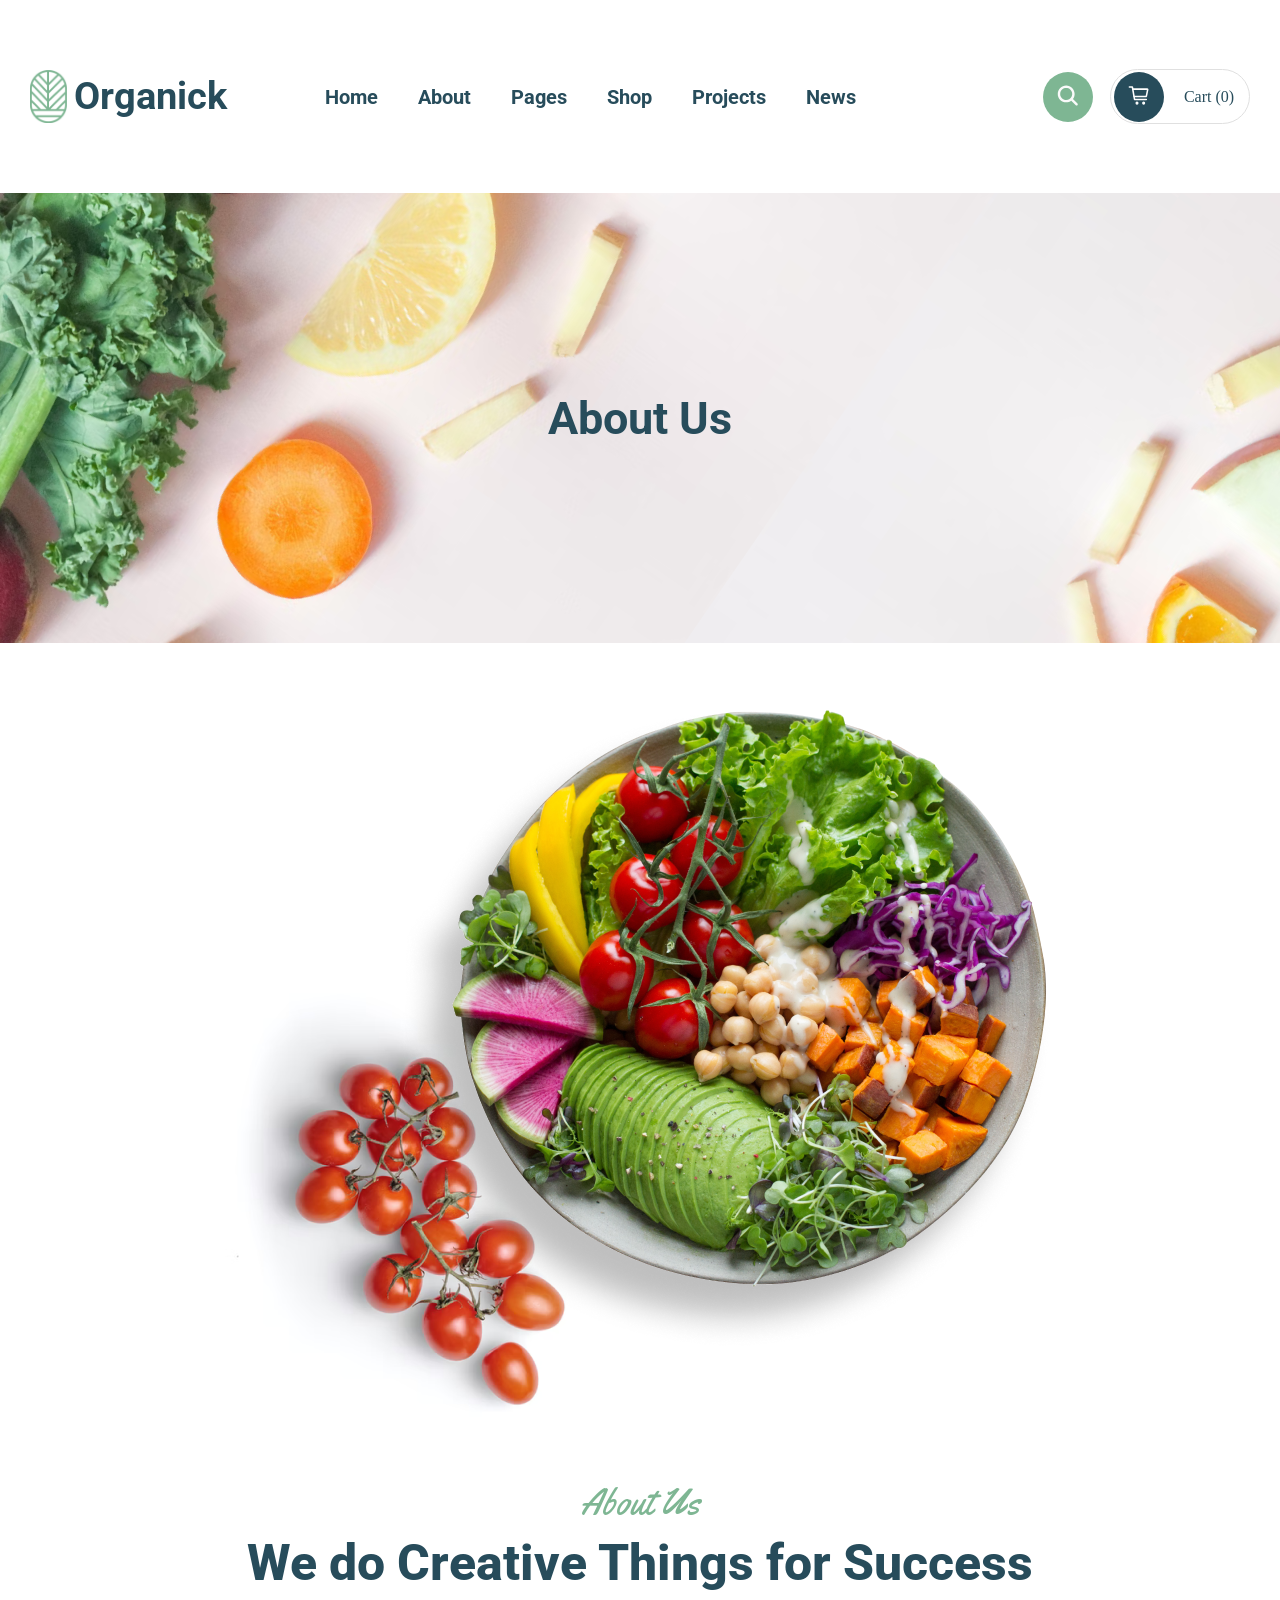
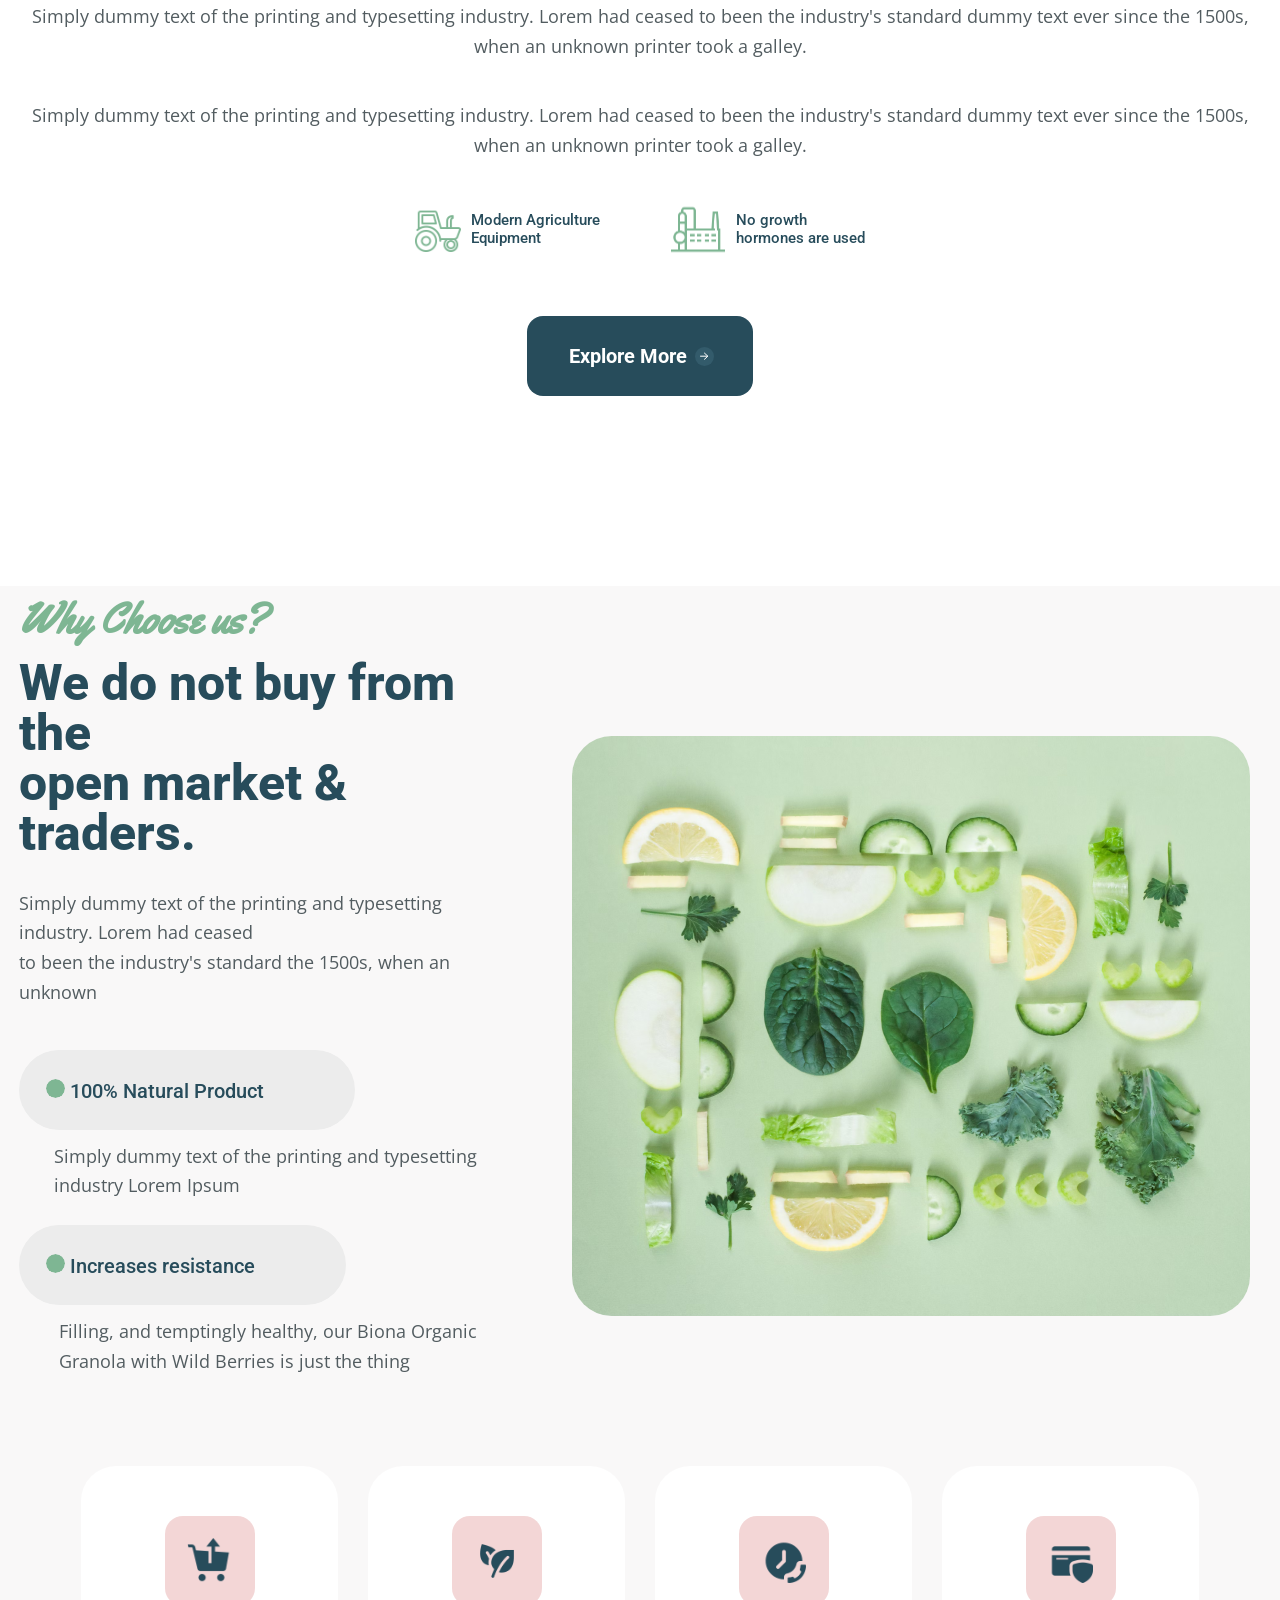
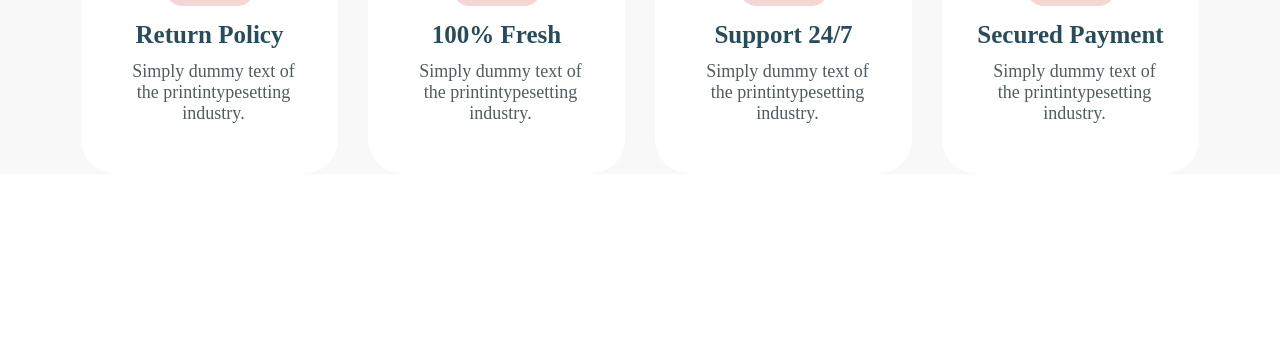
==== commit 0b3a53d7: "корректировка кода + адаптива" ====
--- a/index.html
+++ b/index.html
@@ -51,33 +51,6 @@
               </li>
               <li class="navigation-item">
                 <a href="#" class="navigation-link">Projects</a>
-              </li>
-              <li class="navigation-item">
-                <a href="#" class="navigation-link">News</a>
-              </li>
-              <li class="navigation-item">
-                <a href="#" class="navigation-link">News</a>
-              </li>
-              <li class="navigation-item">
-                <a href="#" class="navigation-link">News</a>
-              </li>
-              <li class="navigation-item">
-                <a href="#" class="navigation-link">News</a>
-              </li>
-              <li class="navigation-item">
-                <a href="#" class="navigation-link">News</a>
-              </li>
-              <li class="navigation-item">
-                <a href="#" class="navigation-link">News</a>
-              </li>
-              <li class="navigation-item">
-                <a href="#" class="navigation-link">News</a>
-              </li>
-              <li class="navigation-item">
-                <a href="#" class="navigation-link">News</a>
-              </li>
-              <li class="navigation-item">
-                <a href="#" class="navigation-link">News</a>
               </li>
               <li class="navigation-item">
                 <a href="#" class="navigation-link">News</a>
--- a/styles.css
+++ b/styles.css
@@ -7,11 +7,6 @@
 .container {
   max-width: 1600px;
 
-  /* display: flex;
-  justify-content: space-between;
-  align-items: center;
-  gap: 30px; */
-
   margin: 0 auto;
   padding: 0 30px;
 }
@@ -29,7 +24,7 @@
   align-items: center;
   gap: 30px;
 
-  flex-wrap: wrap;
+  /* flex-wrap: wrap; */
 }
 
 @media (max-width: 1191px) {
